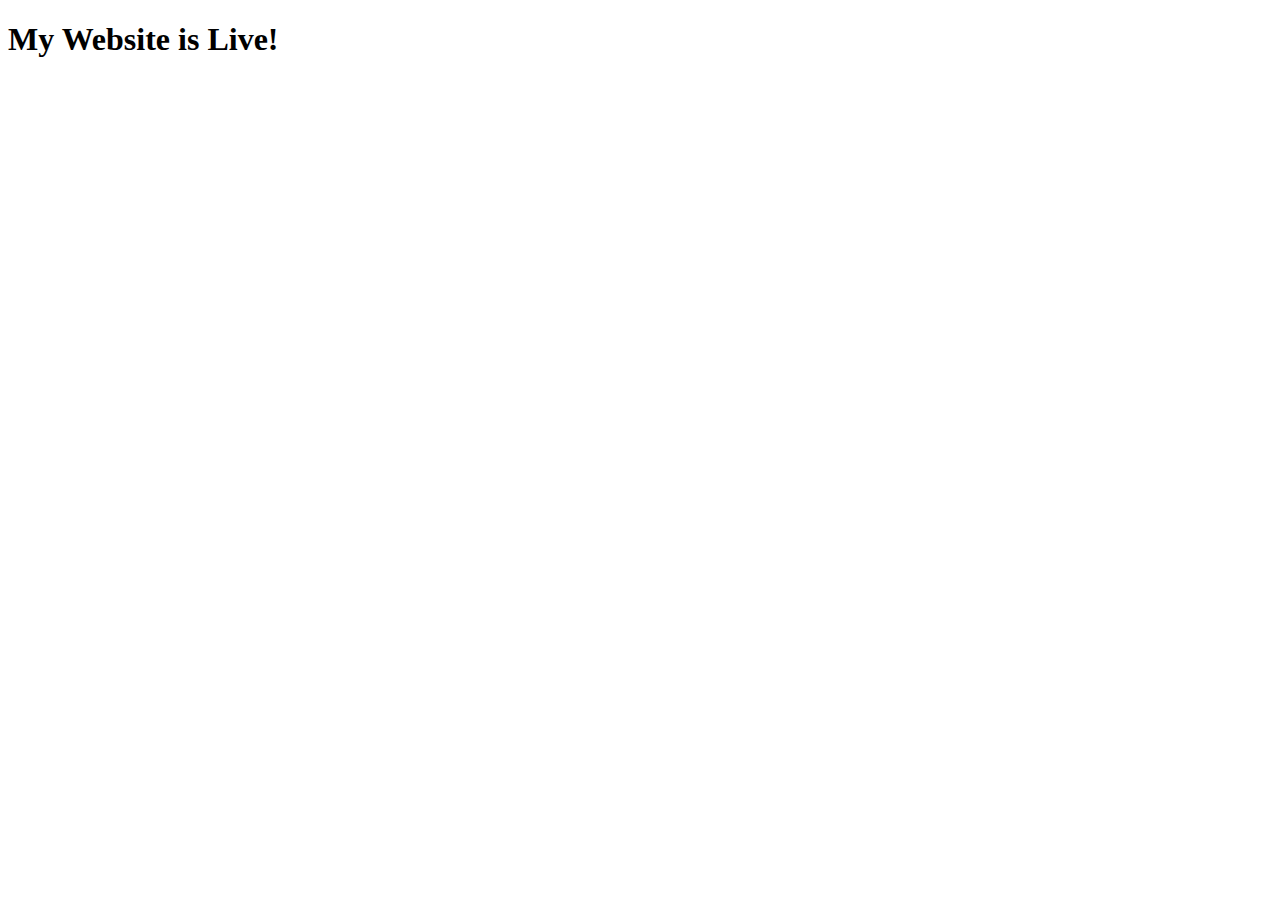
==== index.html @ e42d1bb1 "Added index.html" ====
<!DOCTYPE html>
<html lang="en">
  <head>
    <meta charset="UTF-8" />
    <meta name="viewport" content="width=device-width, initial-scale=1.0" />
    <title>Document</title>
  </head>
  <body>
    <h1>My Website is Live!</h1>
  </body>
</html>
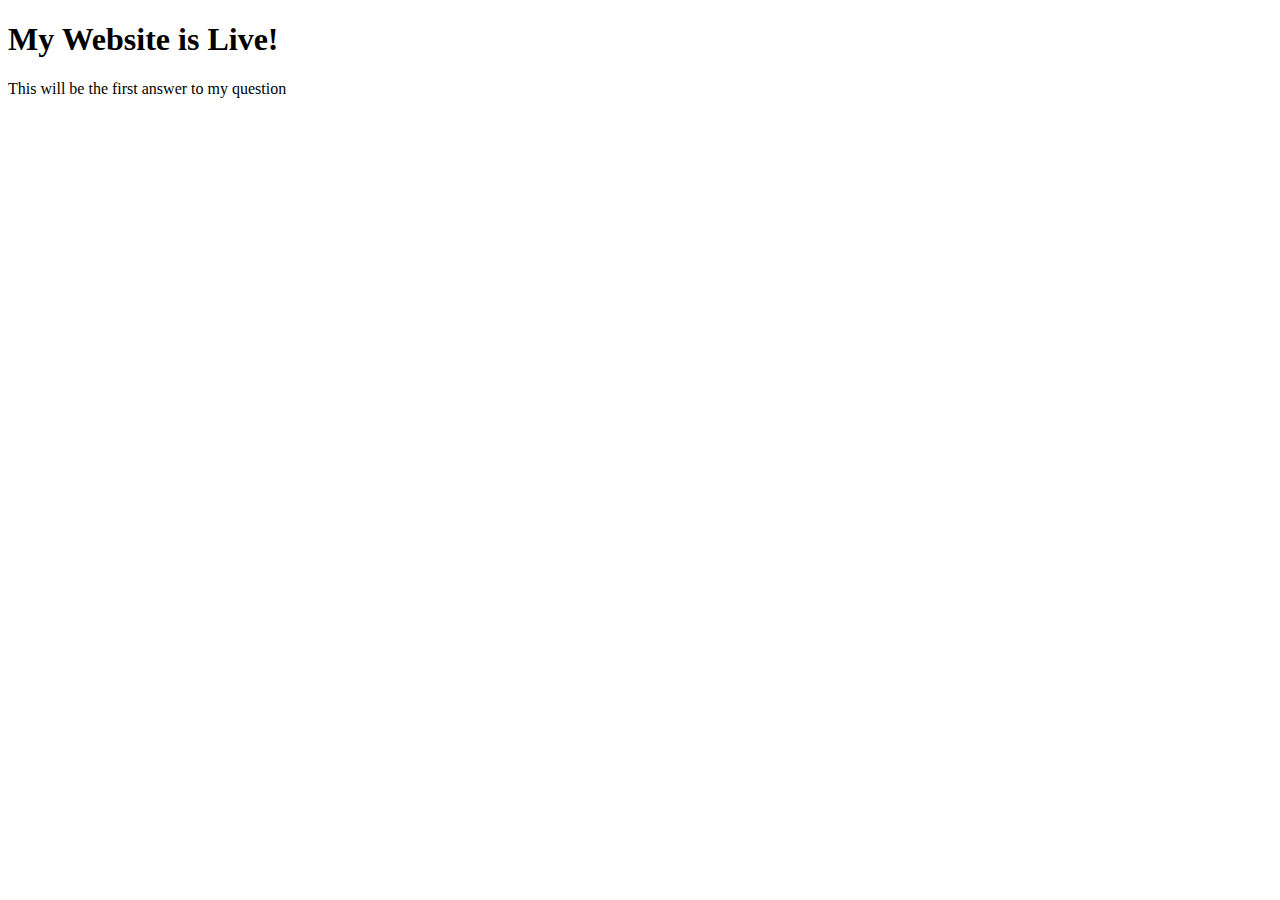
==== commit ebffd010: "Class 3 test" ====
--- a/index.html
+++ b/index.html
@@ -7,5 +7,6 @@
   </head>
   <body>
     <h1>My Website is Live!</h1>
+    <p>This will be the first answer to my question</p>
   </body>
 </html>
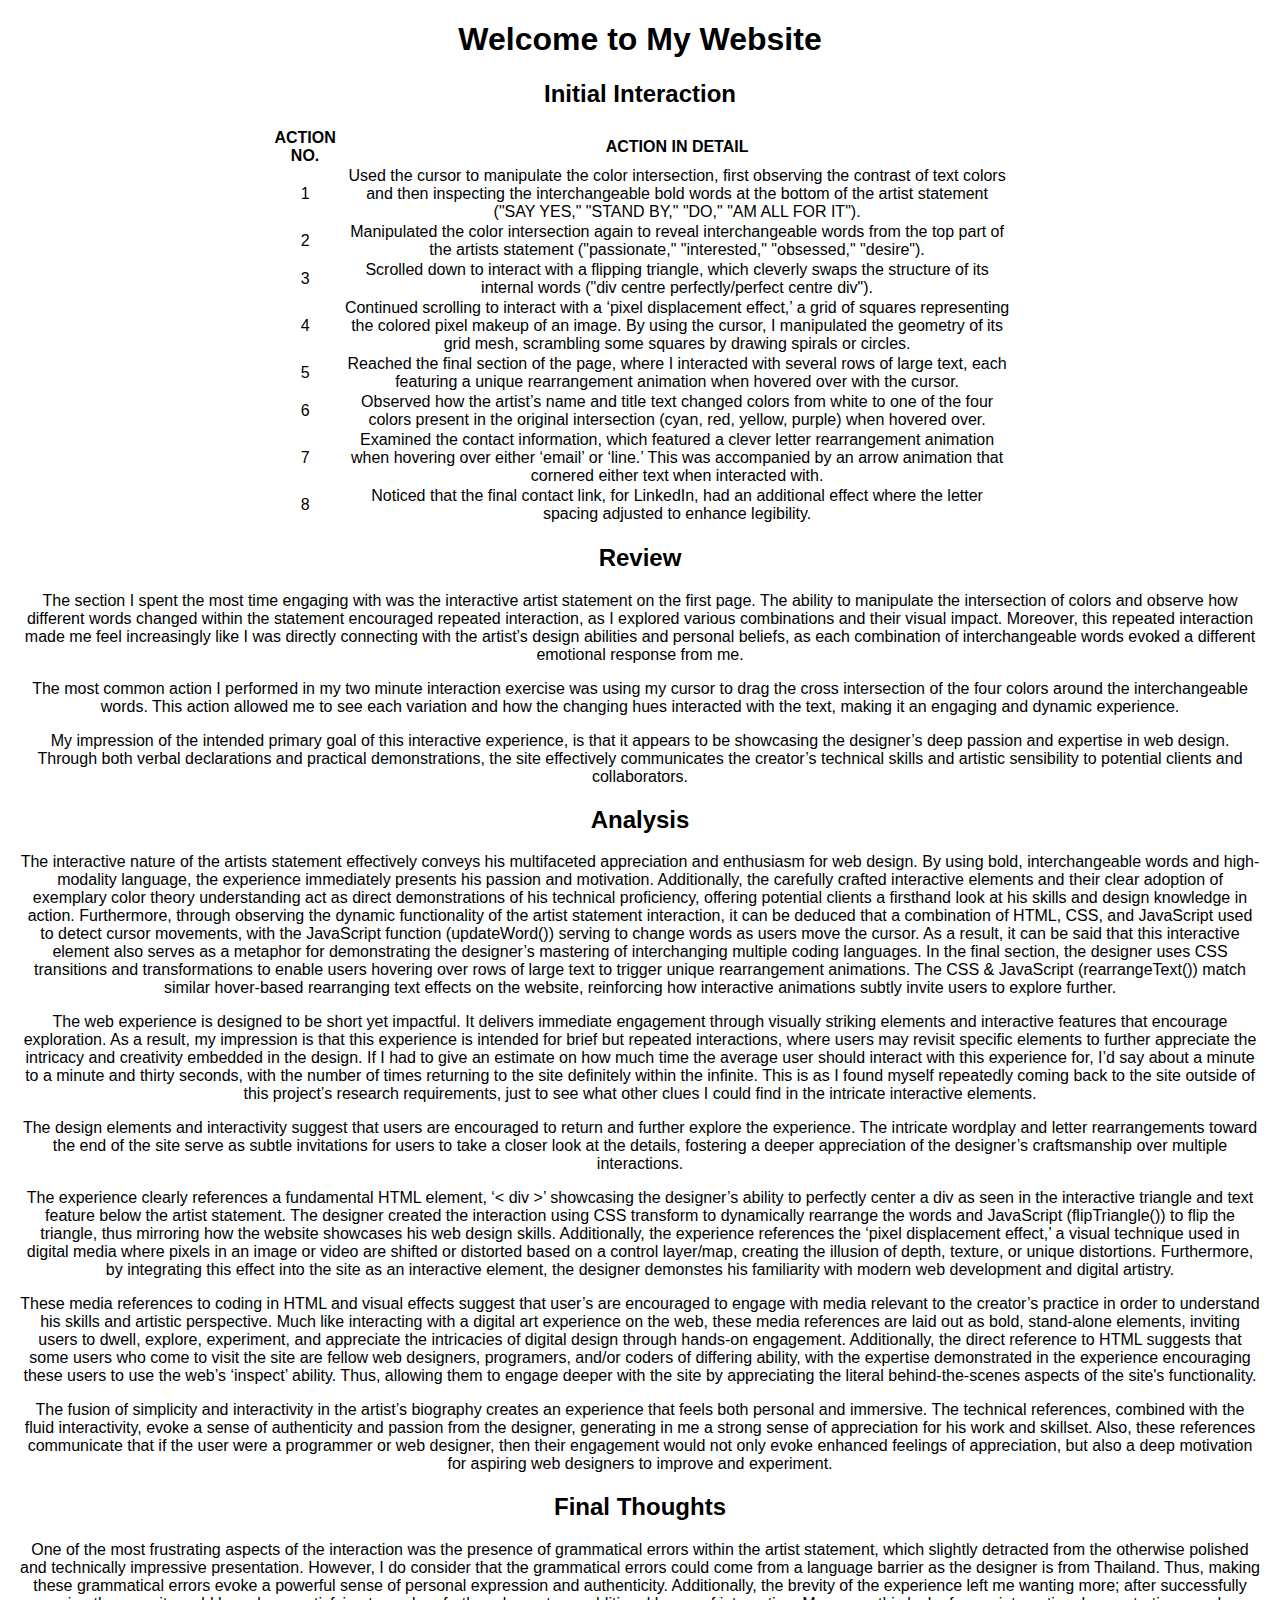
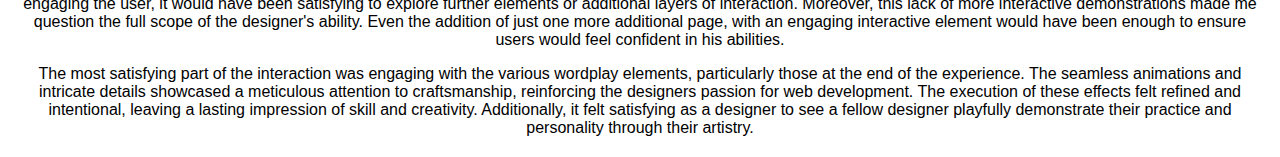
==== commit 109fec7a: "Building and filling in fundamental html structure for my website" ====
--- a/index.html
+++ b/index.html
@@ -1,12 +1,277 @@
+<!-- MAIN PAGE WITH CENTRED TITLE ONLY -->
+
 <!DOCTYPE html>
 <html lang="en">
   <head>
     <meta charset="UTF-8" />
     <meta name="viewport" content="width=device-width, initial-scale=1.0" />
     <title>Document</title>
-  </head>
-  <body>
-    <h1>My Website is Live!</h1>
-    <p>This will be the first answer to my question</p>
-  </body>
-</html>
+    <link rel="stylesheet" href="styles.css" />
+  </head>
+  <body>
+    <div class="center">
+      <h1>Welcome to My Website</h1>
+    </div>
+  </body>
+</html>
+
+<!-- 2ND PAGE WITH 2X9 COLLUM DETAILING THE INITIAL 2 MINUTE INTERACTION WITH THE EXPERIENCE -->
+
+<html>
+  <head>
+    <meta charset="UTF-8" />
+    <meta name="viewport" content="width=device-width, initial-scale=1.0" />
+    <title>Table Page</title>
+    <link rel="stylesheet" href="styles.css" />
+  </head>
+  <body>
+    <h2>Initial Interaction</h2>
+    <table>
+      <tr>
+        <th>ACTION NO.</th>
+        <th>ACTION IN DETAIL</th>
+      </tr>
+      <tr>
+        <td>1</td>
+        <td>
+          Used the cursor to manipulate the color intersection, first observing
+          the contrast of text colors and then inspecting the interchangeable
+          bold words at the bottom of the artist statement ("SAY YES," "STAND
+          BY," "DO," "AM ALL FOR IT").
+        </td>
+      </tr>
+      <tr>
+        <td>2</td>
+        <td>
+          Manipulated the color intersection again to reveal interchangeable
+          words from the top part of the artists statement ("passionate,"
+          "interested," "obsessed," "desire").
+        </td>
+      </tr>
+      <tr>
+        <td>3</td>
+        <td>
+          Scrolled down to interact with a flipping triangle, which cleverly
+          swaps the structure of its internal words ("div centre
+          perfectly/perfect centre div").
+        </td>
+      </tr>
+      <tr>
+        <td>4</td>
+        <td>
+          Continued scrolling to interact with a ‘pixel displacement effect,’ a
+          grid of squares representing the colored pixel makeup of an image. By
+          using the cursor, I manipulated the geometry of its grid mesh,
+          scrambling some squares by drawing spirals or circles.
+        </td>
+      </tr>
+      <tr>
+        <td>5</td>
+        <td>
+          Reached the final section of the page, where I interacted with several
+          rows of large text, each featuring a unique rearrangement animation
+          when hovered over with the cursor.
+        </td>
+      </tr>
+      <tr>
+        <td>6</td>
+        <td>
+          Observed how the artist’s name and title text changed colors from
+          white to one of the four colors present in the original intersection
+          (cyan, red, yellow, purple) when hovered over.
+        </td>
+      </tr>
+      <tr>
+        <td>7</td>
+        <td>
+          Examined the contact information, which featured a clever letter
+          rearrangement animation when hovering over either ‘email’ or ‘line.’
+          This was accompanied by an arrow animation that cornered either text
+          when interacted with.
+        </td>
+      </tr>
+      <tr>
+        <td>8</td>
+        <td>
+          Noticed that the final contact link, for LinkedIn, had an additional
+          effect where the letter spacing adjusted to enhance legibility.
+        </td>
+      </tr>
+    </table>
+  </body>
+</html>
+
+<!-- 3RD PAGE DETAILING MY REVIEW OF OMY INITIAL INTERACTION WITH THE WEB EXPERIENCE -->
+
+<html lang="en">
+  <head>
+    <meta charset="UTF-8" />
+    <meta name="viewport" content="width=device-width, initial-scale=1.0" />
+    <title>Page 3</title>
+    <link rel="stylesheet" href="styles.css" />
+  </head>
+  <body>
+    <h2>Review</h2>
+    <p>
+      The section I spent the most time engaging with was the interactive artist
+      statement on the first page. The ability to manipulate the intersection of
+      colors and observe how different words changed within the statement
+      encouraged repeated interaction, as I explored various combinations and
+      their visual impact. Moreover, this repeated interaction made me feel
+      increasingly like I was directly connecting with the artist’s design
+      abilities and personal beliefs, as each combination of interchangeable
+      words evoked a different emotional response from me.
+    </p>
+    <p>
+      The most common action I performed in my two minute interaction exercise
+      was using my cursor to drag the cross intersection of the four colors
+      around the interchangeable words. This action allowed me to see each
+      variation and how the changing hues interacted with the text, making it an
+      engaging and dynamic experience.
+    </p>
+    <p>
+      My impression of the intended primary goal of this interactive experience,
+      is that it appears to be showcasing the designer’s deep passion and
+      expertise in web design. Through both verbal declarations and practical
+      demonstrations, the site effectively communicates the creator’s technical
+      skills and artistic sensibility to potential clients and collaborators.
+    </p>
+  </body>
+</html>
+
+<!-- 4TH PAGE DETAILIING ANALYSIS OF THE WEBSITE -->
+
+<html lang="en">
+  <head>
+    <meta charset="UTF-8" />
+    <meta name="viewport" content="width=device-width, initial-scale=1.0" />
+    <title>Page 4</title>
+    <link rel="stylesheet" href="styles.css" />
+  </head>
+  <body>
+    <h2>Analysis</h2>
+    <p>
+      The interactive nature of the artists statement effectively conveys his
+      multifaceted appreciation and enthusiasm for web design. By using bold,
+      interchangeable words and high-modality language, the experience
+      immediately presents his passion and motivation. Additionally, the
+      carefully crafted interactive elements and their clear adoption of
+      exemplary color theory understanding act as direct demonstrations of his
+      technical proficiency, offering potential clients a firsthand look at his
+      skills and design knowledge in action. Furthermore, through observing the
+      dynamic functionality of the artist statement interaction, it can be
+      deduced that a combination of HTML, CSS, and JavaScript used to detect
+      cursor movements, with the JavaScript function (updateWord()) serving to
+      change words as users move the cursor. As a result, it can be said that
+      this interactive element also serves as a metaphor for demonstrating the
+      designer’s mastering of interchanging multiple coding languages. In the
+      final section, the designer uses CSS transitions and transformations to
+      enable users hovering over rows of large text to trigger unique
+      rearrangement animations. The CSS & JavaScript (rearrangeText()) match
+      similar hover-based rearranging text effects on the website, reinforcing
+      how interactive animations subtly invite users to explore further.
+    </p>
+    <p>
+      The web experience is designed to be short yet impactful. It delivers
+      immediate engagement through visually striking elements and interactive
+      features that encourage exploration. As a result, my impression is that
+      this experience is intended for brief but repeated interactions, where
+      users may revisit specific elements to further appreciate the intricacy
+      and creativity embedded in the design. If I had to give an estimate on how
+      much time the average user should interact with this experience for, I’d
+      say about a minute to a minute and thirty seconds, with the number of
+      times returning to the site definitely within the infinite. This is as I
+      found myself repeatedly coming back to the site outside of this project’s
+      research requirements, just to see what other clues I could find in the
+      intricate interactive elements.
+    </p>
+    <p>
+      The design elements and interactivity suggest that users are encouraged to
+      return and further explore the experience. The intricate wordplay and
+      letter rearrangements toward the end of the site serve as subtle
+      invitations for users to take a closer look at the details, fostering a
+      deeper appreciation of the designer’s craftsmanship over multiple
+      interactions.
+    </p>
+    <p>
+      The experience clearly references a fundamental HTML element, ‘< div >’
+      showcasing the designer’s ability to perfectly center a div as seen in the
+      interactive triangle and text feature below the artist statement. The
+      designer created the interaction using CSS transform to dynamically
+      rearrange the words and JavaScript (flipTriangle()) to flip the triangle,
+      thus mirroring how the website showcases his web design skills.
+      Additionally, the experience references the ‘pixel displacement effect,’ a
+      visual technique used in digital media where pixels in an image or video
+      are shifted or distorted based on a control layer/map, creating the
+      illusion of depth, texture, or unique distortions. Furthermore, by
+      integrating this effect into the site as an interactive element, the
+      designer demonstes his familiarity with modern web development and digital
+      artistry.
+    </p>
+    <p>
+      These media references to coding in HTML and visual effects suggest that
+      user’s are encouraged to engage with media relevant to the creator’s
+      practice in order to understand his skills and artistic perspective. Much
+      like interacting with a digital art experience on the web, these media
+      references are laid out as bold, stand-alone elements, inviting users to
+      dwell, explore, experiment, and appreciate the intricacies of digital
+      design through hands-on engagement. Additionally, the direct reference to
+      HTML suggests that some users who come to visit the site are fellow web
+      designers, programers, and/or coders of differing ability, with the
+      expertise demonstrated in the experience encouraging these users to use
+      the web’s ‘inspect’ ability. Thus, allowing them to engage deeper with the
+      site by appreciating the literal behind-the-scenes aspects of the site's
+      functionality.
+    </p>
+    <p>
+      The fusion of simplicity and interactivity in the artist’s biography
+      creates an experience that feels both personal and immersive. The
+      technical references, combined with the fluid interactivity, evoke a sense
+      of authenticity and passion from the designer, generating in me a strong
+      sense of appreciation for his work and skillset. Also, these references
+      communicate that if the user were a programmer or web designer, then their
+      engagement would not only evoke enhanced feelings of appreciation, but
+      also a deep motivation for aspiring web designers to improve and
+      experiment.
+    </p>
+  </body>
+</html>
+
+<!-- 5TH PAGE WITH FINAL THOUGHTS/CONCLUSION -->
+
+<html lang="en">
+  <head>
+    <meta charset="UTF-8" />
+    <meta name="viewport" content="width=device-width, initial-scale=1.0" />
+    <title>Page 5</title>
+    <link rel="stylesheet" href="styles.css" />
+  </head>
+  <body>
+    <h2>Final Thoughts</h2>
+    <p>
+      One of the most frustrating aspects of the interaction was the presence of
+      grammatical errors within the artist statement, which slightly detracted
+      from the otherwise polished and technically impressive presentation.
+      However, I do consider that the grammatical errors could come from a
+      language barrier as the designer is from Thailand. Thus, making these
+      grammatical errors evoke a powerful sense of personal expression and
+      authenticity. Additionally, the brevity of the experience left me wanting
+      more; after successfully engaging the user, it would have been satisfying
+      to explore further elements or additional layers of interaction. Moreover,
+      this lack of more interactive demonstrations made me question the full
+      scope of the designer's ability. Even the addition of just one more
+      additional page, with an engaging interactive element would have been
+      enough to ensure users would feel confident in his abilities.
+    </p>
+    <p>
+      The most satisfying part of the interaction was engaging with the various
+      wordplay elements, particularly those at the end of the experience. The
+      seamless animations and intricate details showcased a meticulous attention
+      to craftsmanship, reinforcing the designers passion for web development.
+      The execution of these effects felt refined and intentional, leaving a
+      lasting impression of skill and creativity. Additionally, it felt
+      satisfying as a designer to see a fellow designer playfully demonstrate
+      their practice and personality through their artistry.
+    </p>
+  </body>
+</html>
--- a/styles.css
+++ b/styles.css
@@ -0,0 +1,12 @@
+/* TITTLE PAGE */
+body {
+  font-family: Arial, sans-serif;
+  text-align: center;
+  margin: 20px;
+}
+/* PAGE 1 (INITAL INTERACTION) */
+table {
+  width: 60%;
+  margin: 0 auto;
+  border-collapse: collapse;
+}
--- a/styles.css
+++ b/styles.css
@@ -0,0 +1,12 @@
+/* TITTLE PAGE */
+body {
+  font-family: Arial, sans-serif;
+  text-align: center;
+  margin: 20px;
+}
+/* PAGE 1 (INITAL INTERACTION) */
+table {
+  width: 60%;
+  margin: 0 auto;
+  border-collapse: collapse;
+}
--- a/styles.css
+++ b/styles.css
@@ -0,0 +1,12 @@
+/* TITTLE PAGE */
+body {
+  font-family: Arial, sans-serif;
+  text-align: center;
+  margin: 20px;
+}
+/* PAGE 1 (INITAL INTERACTION) */
+table {
+  width: 60%;
+  margin: 0 auto;
+  border-collapse: collapse;
+}
--- a/styles.css
+++ b/styles.css
@@ -0,0 +1,12 @@
+/* TITTLE PAGE */
+body {
+  font-family: Arial, sans-serif;
+  text-align: center;
+  margin: 20px;
+}
+/* PAGE 1 (INITAL INTERACTION) */
+table {
+  width: 60%;
+  margin: 0 auto;
+  border-collapse: collapse;
+}
--- a/styles.css
+++ b/styles.css
@@ -0,0 +1,12 @@
+/* TITTLE PAGE */
+body {
+  font-family: Arial, sans-serif;
+  text-align: center;
+  margin: 20px;
+}
+/* PAGE 1 (INITAL INTERACTION) */
+table {
+  width: 60%;
+  margin: 0 auto;
+  border-collapse: collapse;
+}
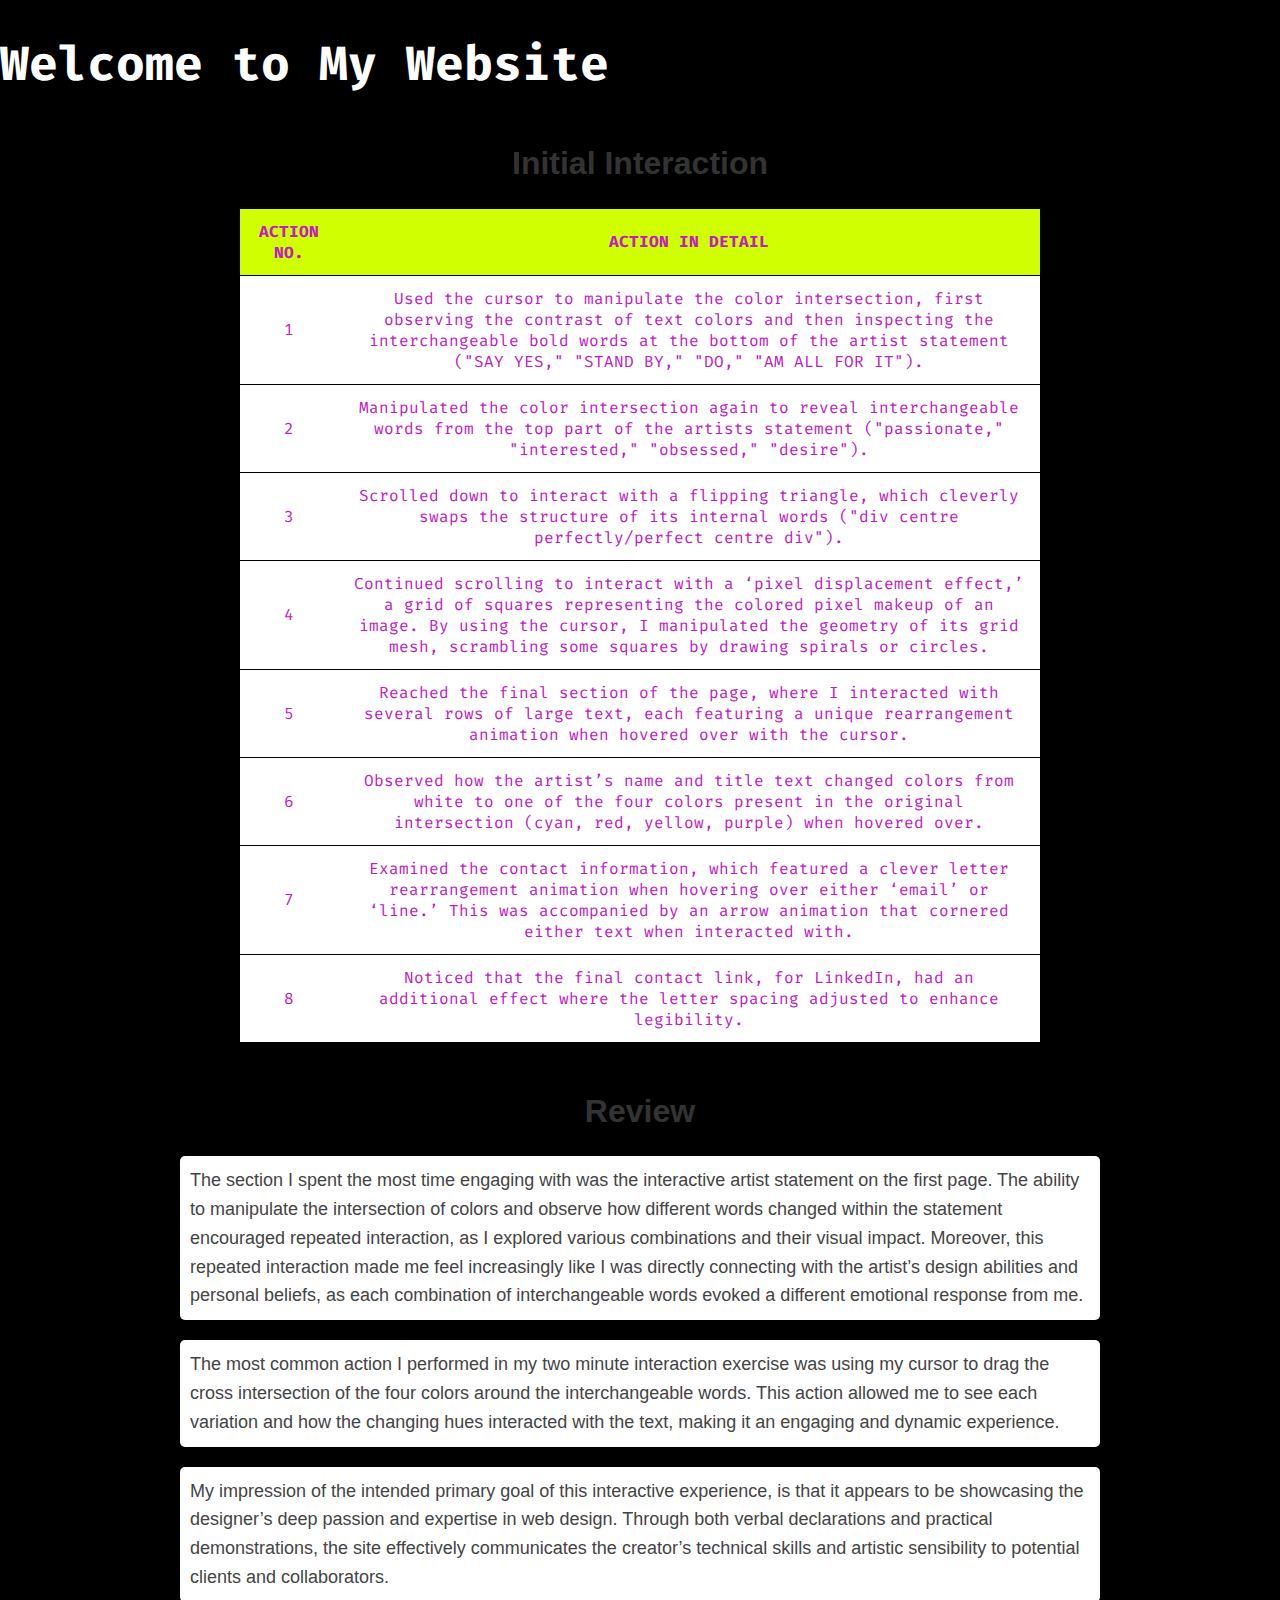
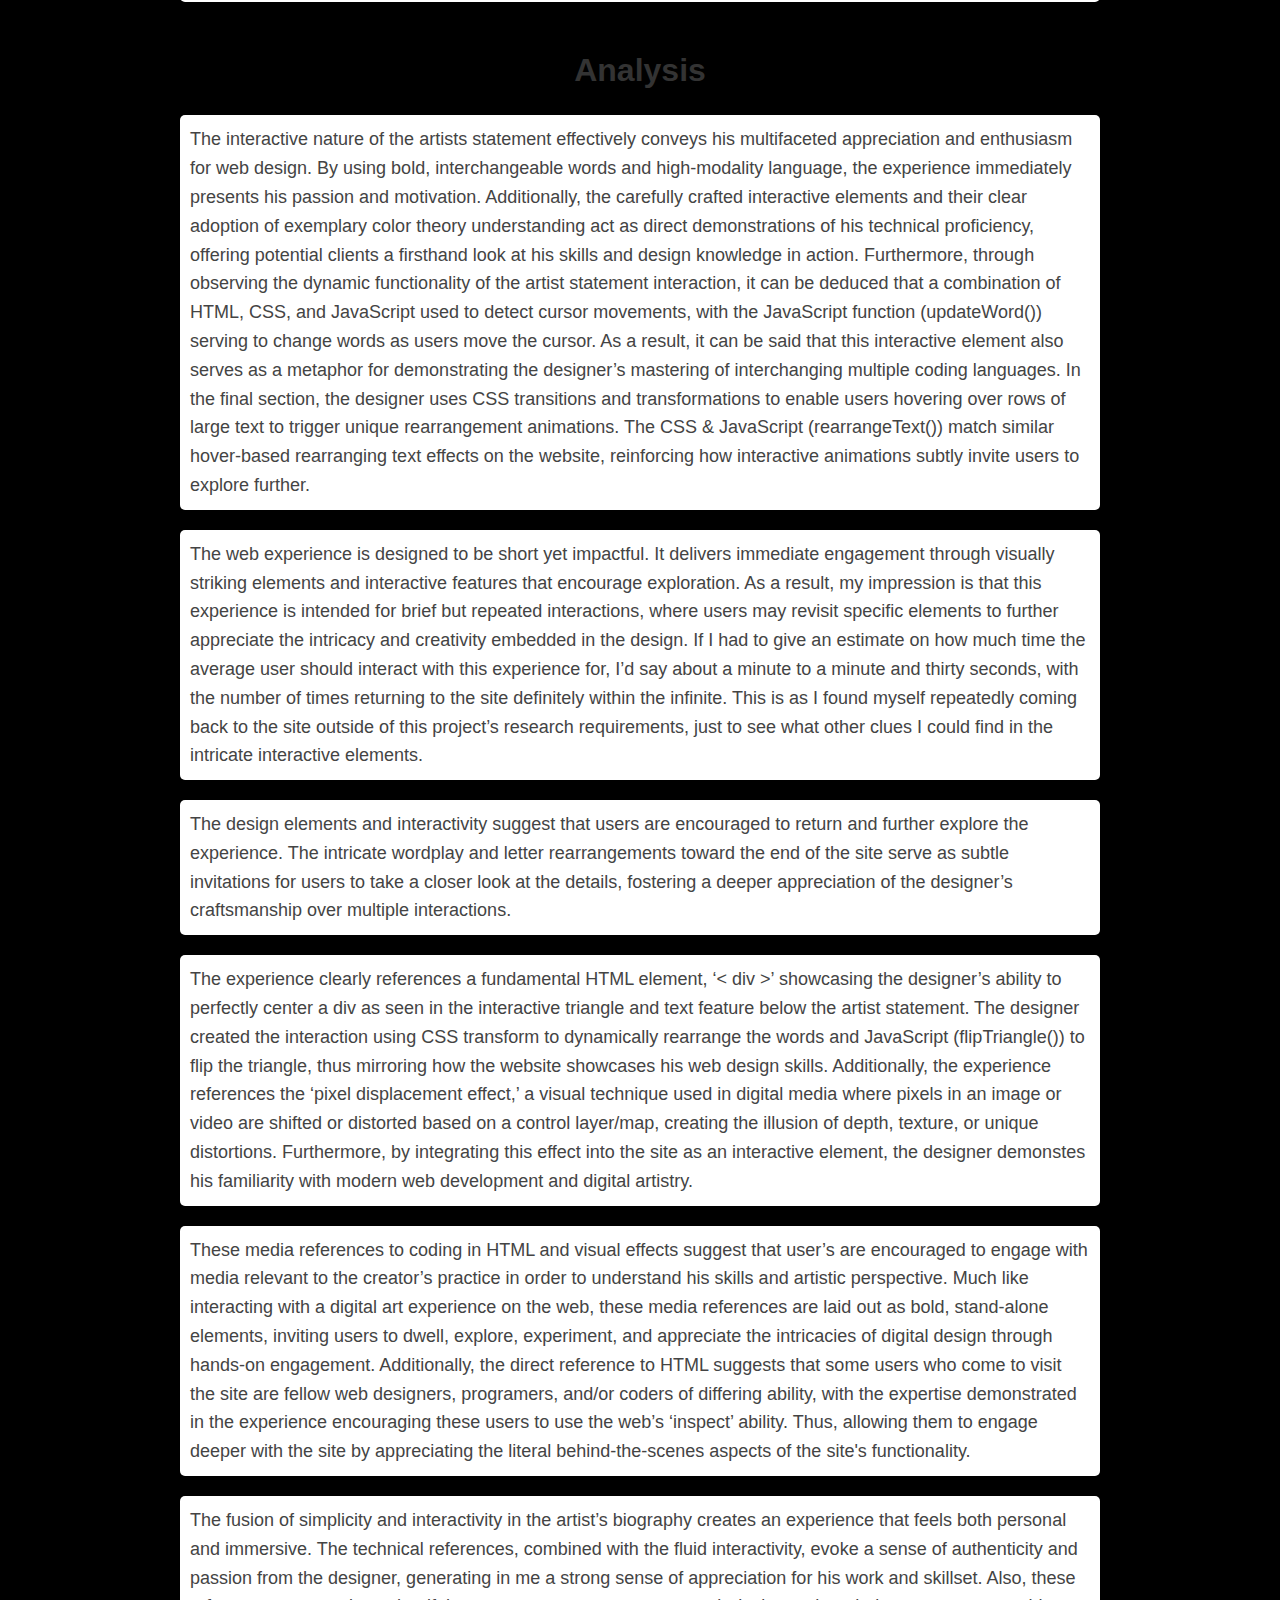
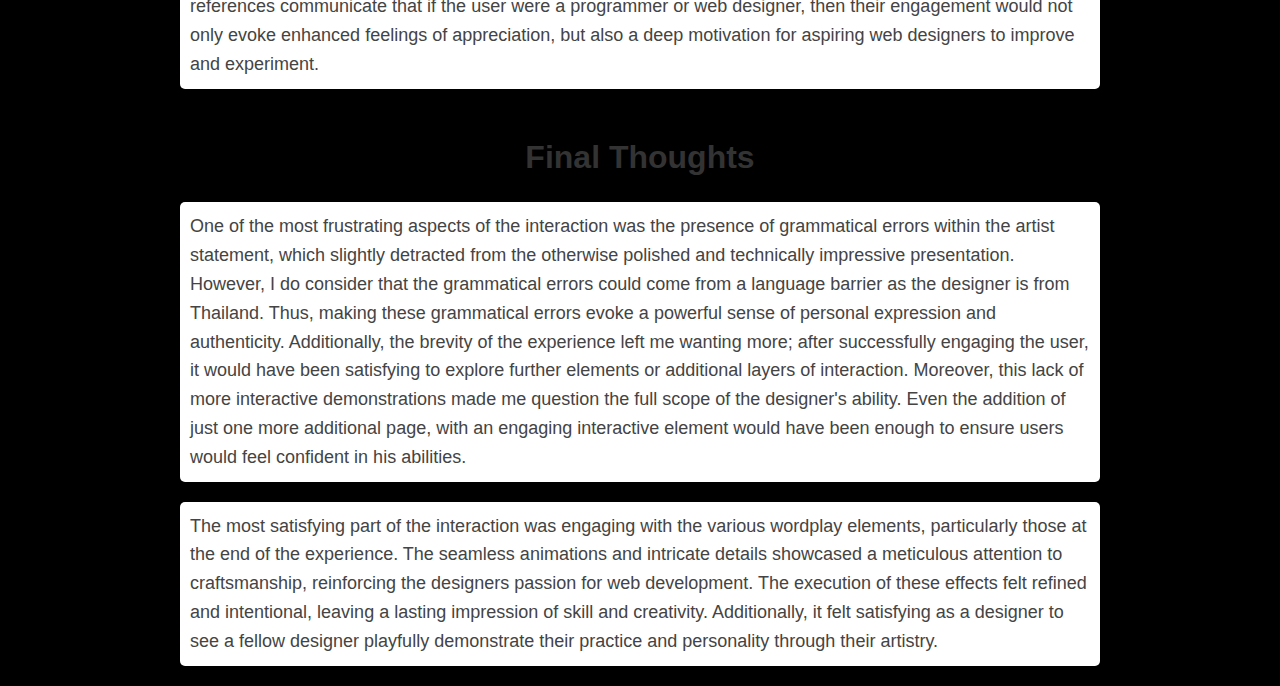
==== commit 58acb726: "Styling attempt session" ====
--- a/index.html
+++ b/index.html
@@ -6,6 +6,12 @@
     <meta charset="UTF-8" />
     <meta name="viewport" content="width=device-width, initial-scale=1.0" />
     <title>Document</title>
+    <link rel="preconnect" href="https://fonts.googleapis.com" />
+    <link rel="preconnect" href="https://fonts.gstatic.com" crossorigin />
+    <link
+      href="https://fonts.googleapis.com/css2?family=Fira+Code:wght@300..700&family=Inter:ital,opsz,wght@0,14..32,100..900;1,14..32,100..900&display=swap"
+      rel="stylesheet"
+    />
     <link rel="stylesheet" href="styles.css" />
   </head>
   <body>
--- a/styles.css
+++ b/styles.css
@@ -1,12 +1,101 @@
-/* TITTLE PAGE */
+/* General Styling */
 body {
-  font-family: Arial, sans-serif;
+  font-family: "Arial", sans-serif;
+  background-color: #000000;
+  margin: 0;
+  padding: 0;
+  color: #bc21bf;
+}
+
+/* Centered TITTLE PAGE styling */
+.center {
+  font-family: "Fira Code", monospace;
+  font-optical-sizing: auto;
+  font-style: normal; /* Adjust space for centered content */
+}
+
+h1 {
+  font-size: 48px;
+  color: #ffffff;
+}
+
+/* Page Layouts */
+
+/* PAGE 1 (Centered Tittle Page) */
+.center h1 {
+  font-size: 48px;
+  color: #ffffff;
+}
+
+/* Page 2 (Table Page) */
+table {
+  width: 90%;
+  max-width: 800px;
+  margin: 20px auto;
+  border-collapse: collapse;
+  background-color: #bd21bf;
+  font-family: "Fira Code";
+  box-shadow: 0 4px 8px rgba(0, 0, 0, 0.1);
+}
+
+th,
+td {
+  padding: 12px 15px;
   text-align: center;
-  margin: 20px;
+  border-bottom: 1px solid #000000;
 }
-/* PAGE 1 (INITAL INTERACTION) */
-table {
-  width: 60%;
-  margin: 0 auto;
-  border-collapse: collapse;
+
+th {
+  background-color: #d0ff01;
+  color: #bd21bf;
 }
+
+td {
+  background-color: #ffffff;
+}
+
+tr:nth-child(even) {
+  background-color: #000000;
+}
+
+/* Page 3, 4, 5 (Text-based Pages with Paragraphs) */
+h2 {
+  text-align: center;
+  color: #333;
+  font-size: 32px;
+  margin-top: 50px;
+}
+
+p {
+  width: 90%;
+  max-width: 900px;
+  margin: 20px auto;
+  line-height: 1.6;
+  font-size: 18px;
+  color: #444;
+  padding: 10px;
+  background-color: #fff;
+  border-radius: 5px;
+  box-shadow: 0 4px 10px rgba(0, 0, 0, 0.1);
+}
+
+/* Footer (for all pages) */
+footer {
+  background-color: #222;
+  color: white;
+  text-align: center;
+  padding: 20px;
+  position: relative;
+  bottom: 0;
+  width: 100%;
+}
+
+footer a {
+  color: white;
+  text-decoration: none;
+  margin: 0 10px;
+}
+
+footer a:hover {
+  color: #0078d4;
+}
--- a/styles.css
+++ b/styles.css
@@ -1,12 +1,101 @@
-/* TITTLE PAGE */
+/* General Styling */
 body {
-  font-family: Arial, sans-serif;
+  font-family: "Arial", sans-serif;
+  background-color: #000000;
+  margin: 0;
+  padding: 0;
+  color: #bc21bf;
+}
+
+/* Centered TITTLE PAGE styling */
+.center {
+  font-family: "Fira Code", monospace;
+  font-optical-sizing: auto;
+  font-style: normal; /* Adjust space for centered content */
+}
+
+h1 {
+  font-size: 48px;
+  color: #ffffff;
+}
+
+/* Page Layouts */
+
+/* PAGE 1 (Centered Tittle Page) */
+.center h1 {
+  font-size: 48px;
+  color: #ffffff;
+}
+
+/* Page 2 (Table Page) */
+table {
+  width: 90%;
+  max-width: 800px;
+  margin: 20px auto;
+  border-collapse: collapse;
+  background-color: #bd21bf;
+  font-family: "Fira Code";
+  box-shadow: 0 4px 8px rgba(0, 0, 0, 0.1);
+}
+
+th,
+td {
+  padding: 12px 15px;
   text-align: center;
-  margin: 20px;
+  border-bottom: 1px solid #000000;
 }
-/* PAGE 1 (INITAL INTERACTION) */
-table {
-  width: 60%;
-  margin: 0 auto;
-  border-collapse: collapse;
+
+th {
+  background-color: #d0ff01;
+  color: #bd21bf;
 }
+
+td {
+  background-color: #ffffff;
+}
+
+tr:nth-child(even) {
+  background-color: #000000;
+}
+
+/* Page 3, 4, 5 (Text-based Pages with Paragraphs) */
+h2 {
+  text-align: center;
+  color: #333;
+  font-size: 32px;
+  margin-top: 50px;
+}
+
+p {
+  width: 90%;
+  max-width: 900px;
+  margin: 20px auto;
+  line-height: 1.6;
+  font-size: 18px;
+  color: #444;
+  padding: 10px;
+  background-color: #fff;
+  border-radius: 5px;
+  box-shadow: 0 4px 10px rgba(0, 0, 0, 0.1);
+}
+
+/* Footer (for all pages) */
+footer {
+  background-color: #222;
+  color: white;
+  text-align: center;
+  padding: 20px;
+  position: relative;
+  bottom: 0;
+  width: 100%;
+}
+
+footer a {
+  color: white;
+  text-decoration: none;
+  margin: 0 10px;
+}
+
+footer a:hover {
+  color: #0078d4;
+}
--- a/styles.css
+++ b/styles.css
@@ -1,12 +1,101 @@
-/* TITTLE PAGE */
+/* General Styling */
 body {
-  font-family: Arial, sans-serif;
+  font-family: "Arial", sans-serif;
+  background-color: #000000;
+  margin: 0;
+  padding: 0;
+  color: #bc21bf;
+}
+
+/* Centered TITTLE PAGE styling */
+.center {
+  font-family: "Fira Code", monospace;
+  font-optical-sizing: auto;
+  font-style: normal; /* Adjust space for centered content */
+}
+
+h1 {
+  font-size: 48px;
+  color: #ffffff;
+}
+
+/* Page Layouts */
+
+/* PAGE 1 (Centered Tittle Page) */
+.center h1 {
+  font-size: 48px;
+  color: #ffffff;
+}
+
+/* Page 2 (Table Page) */
+table {
+  width: 90%;
+  max-width: 800px;
+  margin: 20px auto;
+  border-collapse: collapse;
+  background-color: #bd21bf;
+  font-family: "Fira Code";
+  box-shadow: 0 4px 8px rgba(0, 0, 0, 0.1);
+}
+
+th,
+td {
+  padding: 12px 15px;
   text-align: center;
-  margin: 20px;
+  border-bottom: 1px solid #000000;
 }
-/* PAGE 1 (INITAL INTERACTION) */
-table {
-  width: 60%;
-  margin: 0 auto;
-  border-collapse: collapse;
+
+th {
+  background-color: #d0ff01;
+  color: #bd21bf;
 }
+
+td {
+  background-color: #ffffff;
+}
+
+tr:nth-child(even) {
+  background-color: #000000;
+}
+
+/* Page 3, 4, 5 (Text-based Pages with Paragraphs) */
+h2 {
+  text-align: center;
+  color: #333;
+  font-size: 32px;
+  margin-top: 50px;
+}
+
+p {
+  width: 90%;
+  max-width: 900px;
+  margin: 20px auto;
+  line-height: 1.6;
+  font-size: 18px;
+  color: #444;
+  padding: 10px;
+  background-color: #fff;
+  border-radius: 5px;
+  box-shadow: 0 4px 10px rgba(0, 0, 0, 0.1);
+}
+
+/* Footer (for all pages) */
+footer {
+  background-color: #222;
+  color: white;
+  text-align: center;
+  padding: 20px;
+  position: relative;
+  bottom: 0;
+  width: 100%;
+}
+
+footer a {
+  color: white;
+  text-decoration: none;
+  margin: 0 10px;
+}
+
+footer a:hover {
+  color: #0078d4;
+}
--- a/styles.css
+++ b/styles.css
@@ -1,12 +1,101 @@
-/* TITTLE PAGE */
+/* General Styling */
 body {
-  font-family: Arial, sans-serif;
+  font-family: "Arial", sans-serif;
+  background-color: #000000;
+  margin: 0;
+  padding: 0;
+  color: #bc21bf;
+}
+
+/* Centered TITTLE PAGE styling */
+.center {
+  font-family: "Fira Code", monospace;
+  font-optical-sizing: auto;
+  font-style: normal; /* Adjust space for centered content */
+}
+
+h1 {
+  font-size: 48px;
+  color: #ffffff;
+}
+
+/* Page Layouts */
+
+/* PAGE 1 (Centered Tittle Page) */
+.center h1 {
+  font-size: 48px;
+  color: #ffffff;
+}
+
+/* Page 2 (Table Page) */
+table {
+  width: 90%;
+  max-width: 800px;
+  margin: 20px auto;
+  border-collapse: collapse;
+  background-color: #bd21bf;
+  font-family: "Fira Code";
+  box-shadow: 0 4px 8px rgba(0, 0, 0, 0.1);
+}
+
+th,
+td {
+  padding: 12px 15px;
   text-align: center;
-  margin: 20px;
+  border-bottom: 1px solid #000000;
 }
-/* PAGE 1 (INITAL INTERACTION) */
-table {
-  width: 60%;
-  margin: 0 auto;
-  border-collapse: collapse;
+
+th {
+  background-color: #d0ff01;
+  color: #bd21bf;
 }
+
+td {
+  background-color: #ffffff;
+}
+
+tr:nth-child(even) {
+  background-color: #000000;
+}
+
+/* Page 3, 4, 5 (Text-based Pages with Paragraphs) */
+h2 {
+  text-align: center;
+  color: #333;
+  font-size: 32px;
+  margin-top: 50px;
+}
+
+p {
+  width: 90%;
+  max-width: 900px;
+  margin: 20px auto;
+  line-height: 1.6;
+  font-size: 18px;
+  color: #444;
+  padding: 10px;
+  background-color: #fff;
+  border-radius: 5px;
+  box-shadow: 0 4px 10px rgba(0, 0, 0, 0.1);
+}
+
+/* Footer (for all pages) */
+footer {
+  background-color: #222;
+  color: white;
+  text-align: center;
+  padding: 20px;
+  position: relative;
+  bottom: 0;
+  width: 100%;
+}
+
+footer a {
+  color: white;
+  text-decoration: none;
+  margin: 0 10px;
+}
+
+footer a:hover {
+  color: #0078d4;
+}
--- a/styles.css
+++ b/styles.css
@@ -1,12 +1,101 @@
-/* TITTLE PAGE */
+/* General Styling */
 body {
-  font-family: Arial, sans-serif;
+  font-family: "Arial", sans-serif;
+  background-color: #000000;
+  margin: 0;
+  padding: 0;
+  color: #bc21bf;
+}
+
+/* Centered TITTLE PAGE styling */
+.center {
+  font-family: "Fira Code", monospace;
+  font-optical-sizing: auto;
+  font-style: normal; /* Adjust space for centered content */
+}
+
+h1 {
+  font-size: 48px;
+  color: #ffffff;
+}
+
+/* Page Layouts */
+
+/* PAGE 1 (Centered Tittle Page) */
+.center h1 {
+  font-size: 48px;
+  color: #ffffff;
+}
+
+/* Page 2 (Table Page) */
+table {
+  width: 90%;
+  max-width: 800px;
+  margin: 20px auto;
+  border-collapse: collapse;
+  background-color: #bd21bf;
+  font-family: "Fira Code";
+  box-shadow: 0 4px 8px rgba(0, 0, 0, 0.1);
+}
+
+th,
+td {
+  padding: 12px 15px;
   text-align: center;
-  margin: 20px;
+  border-bottom: 1px solid #000000;
 }
-/* PAGE 1 (INITAL INTERACTION) */
-table {
-  width: 60%;
-  margin: 0 auto;
-  border-collapse: collapse;
+
+th {
+  background-color: #d0ff01;
+  color: #bd21bf;
 }
+
+td {
+  background-color: #ffffff;
+}
+
+tr:nth-child(even) {
+  background-color: #000000;
+}
+
+/* Page 3, 4, 5 (Text-based Pages with Paragraphs) */
+h2 {
+  text-align: center;
+  color: #333;
+  font-size: 32px;
+  margin-top: 50px;
+}
+
+p {
+  width: 90%;
+  max-width: 900px;
+  margin: 20px auto;
+  line-height: 1.6;
+  font-size: 18px;
+  color: #444;
+  padding: 10px;
+  background-color: #fff;
+  border-radius: 5px;
+  box-shadow: 0 4px 10px rgba(0, 0, 0, 0.1);
+}
+
+/* Footer (for all pages) */
+footer {
+  background-color: #222;
+  color: white;
+  text-align: center;
+  padding: 20px;
+  position: relative;
+  bottom: 0;
+  width: 100%;
+}
+
+footer a {
+  color: white;
+  text-decoration: none;
+  margin: 0 10px;
+}
+
+footer a:hover {
+  color: #0078d4;
+}
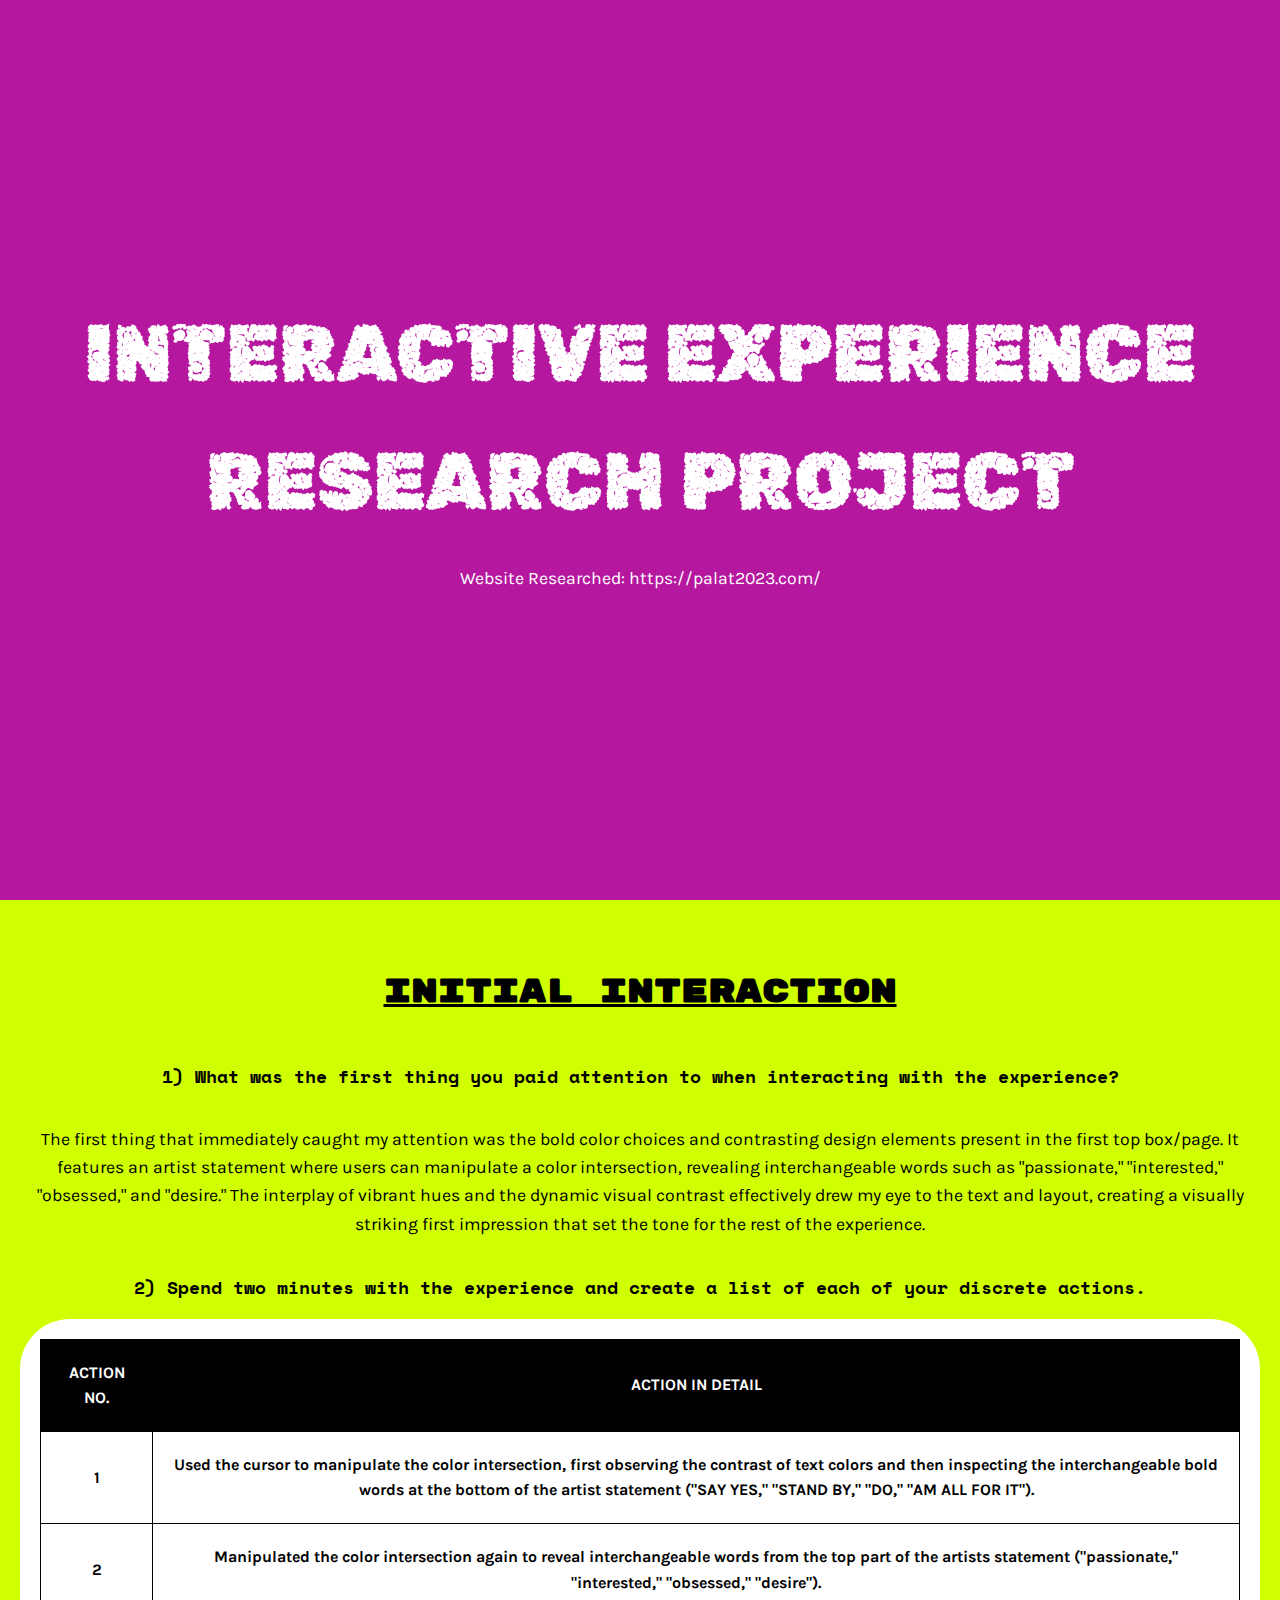
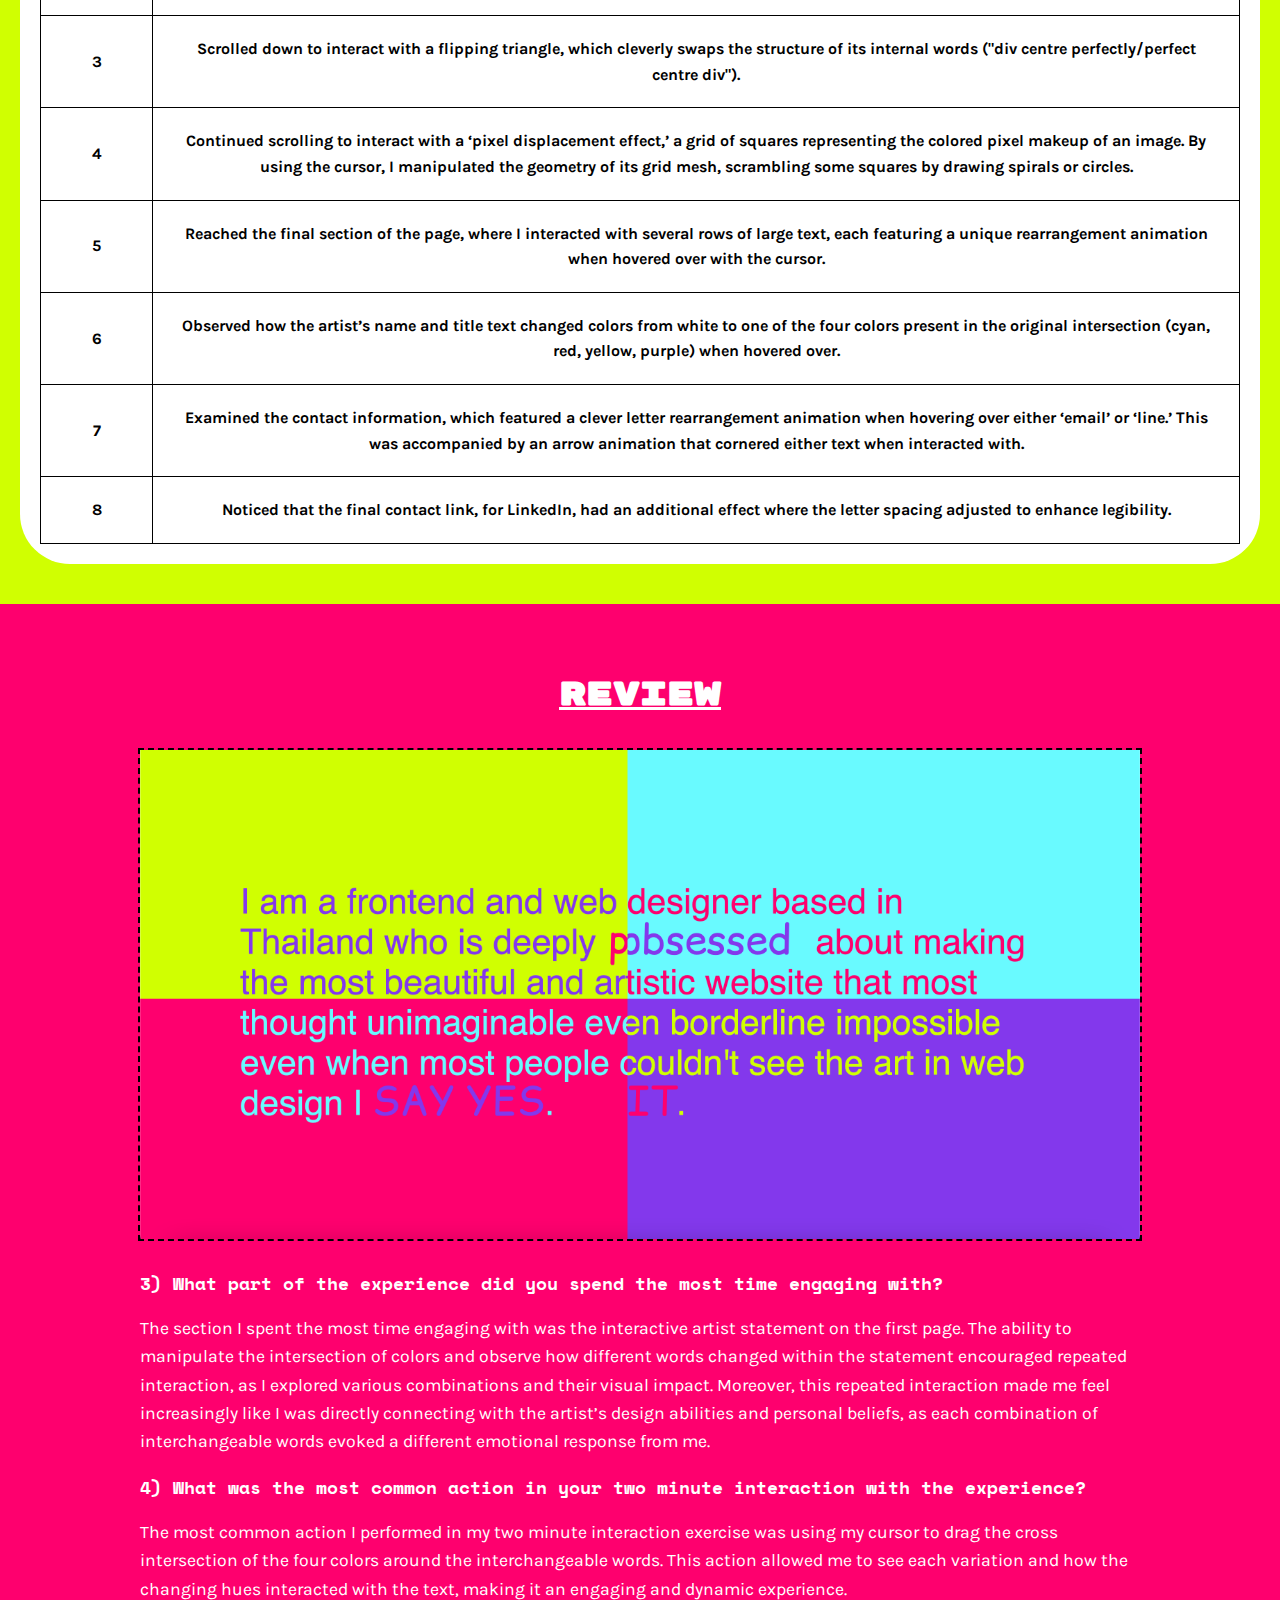
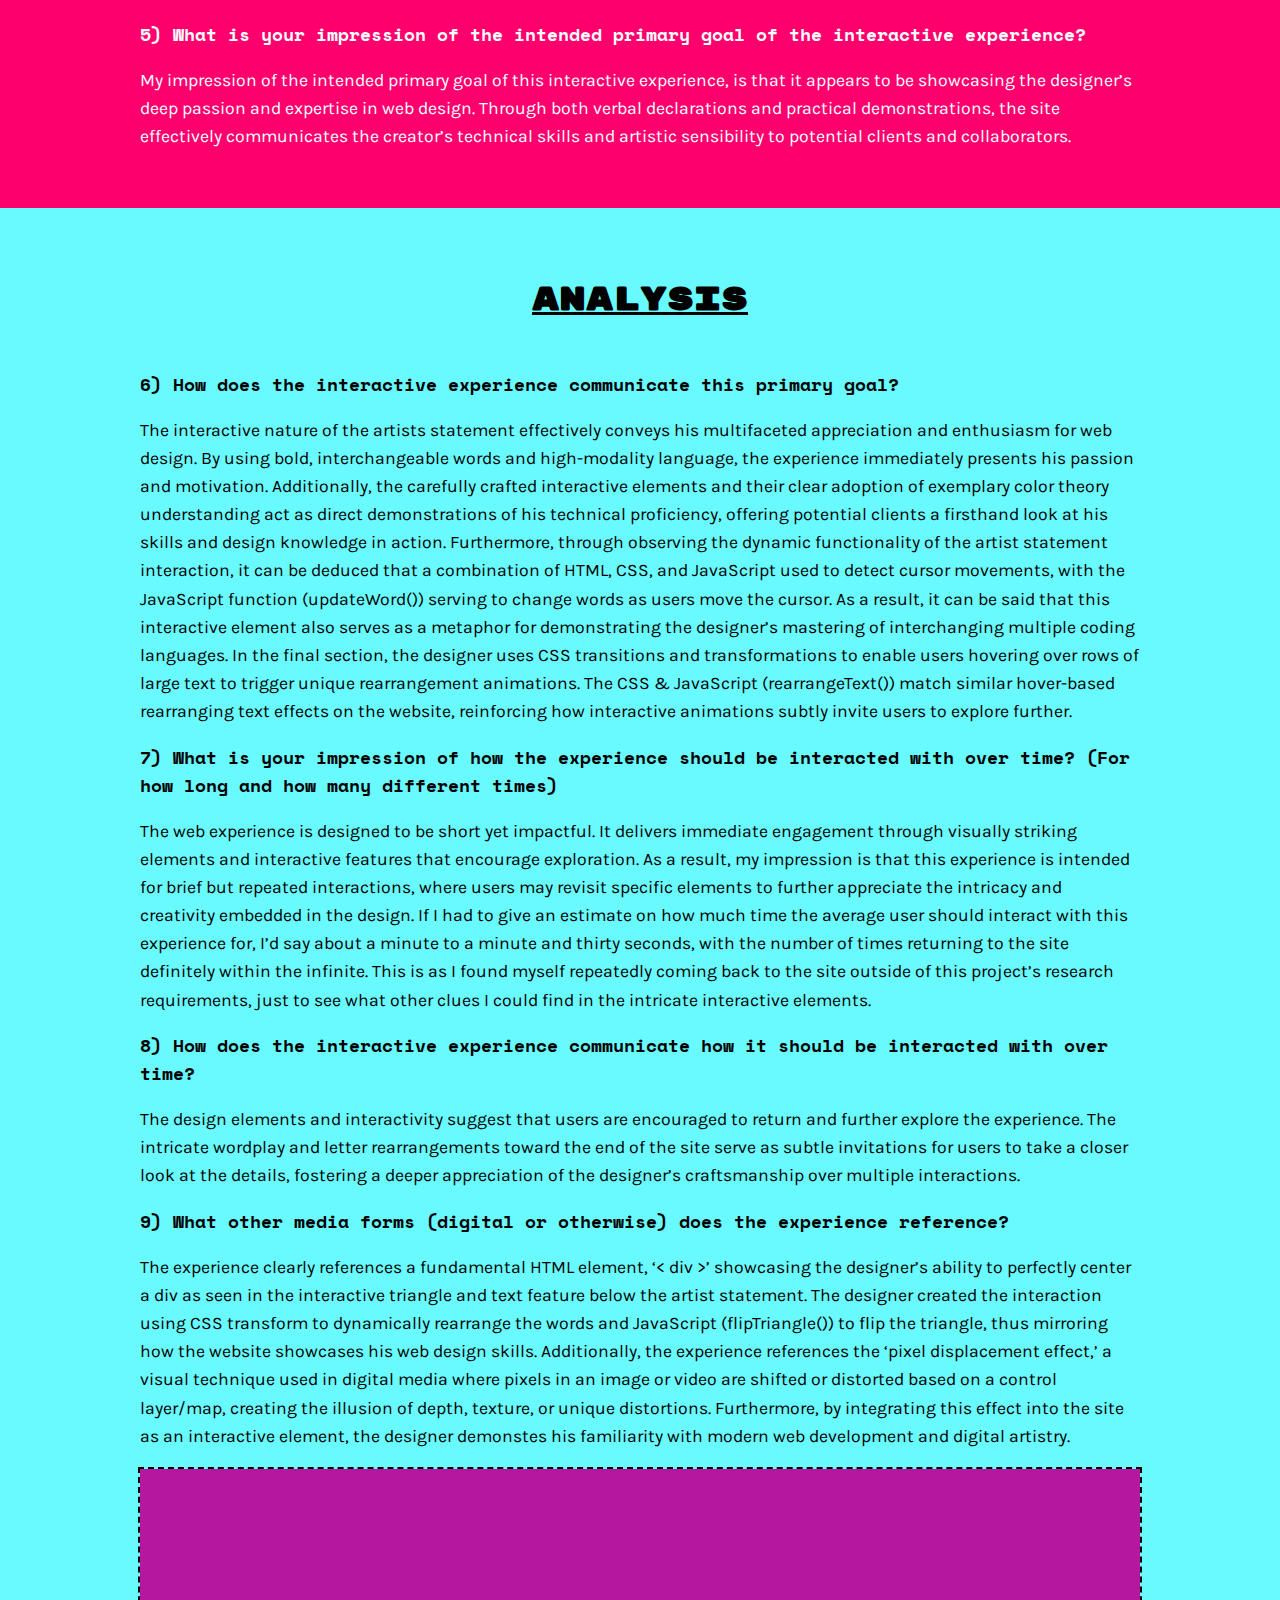
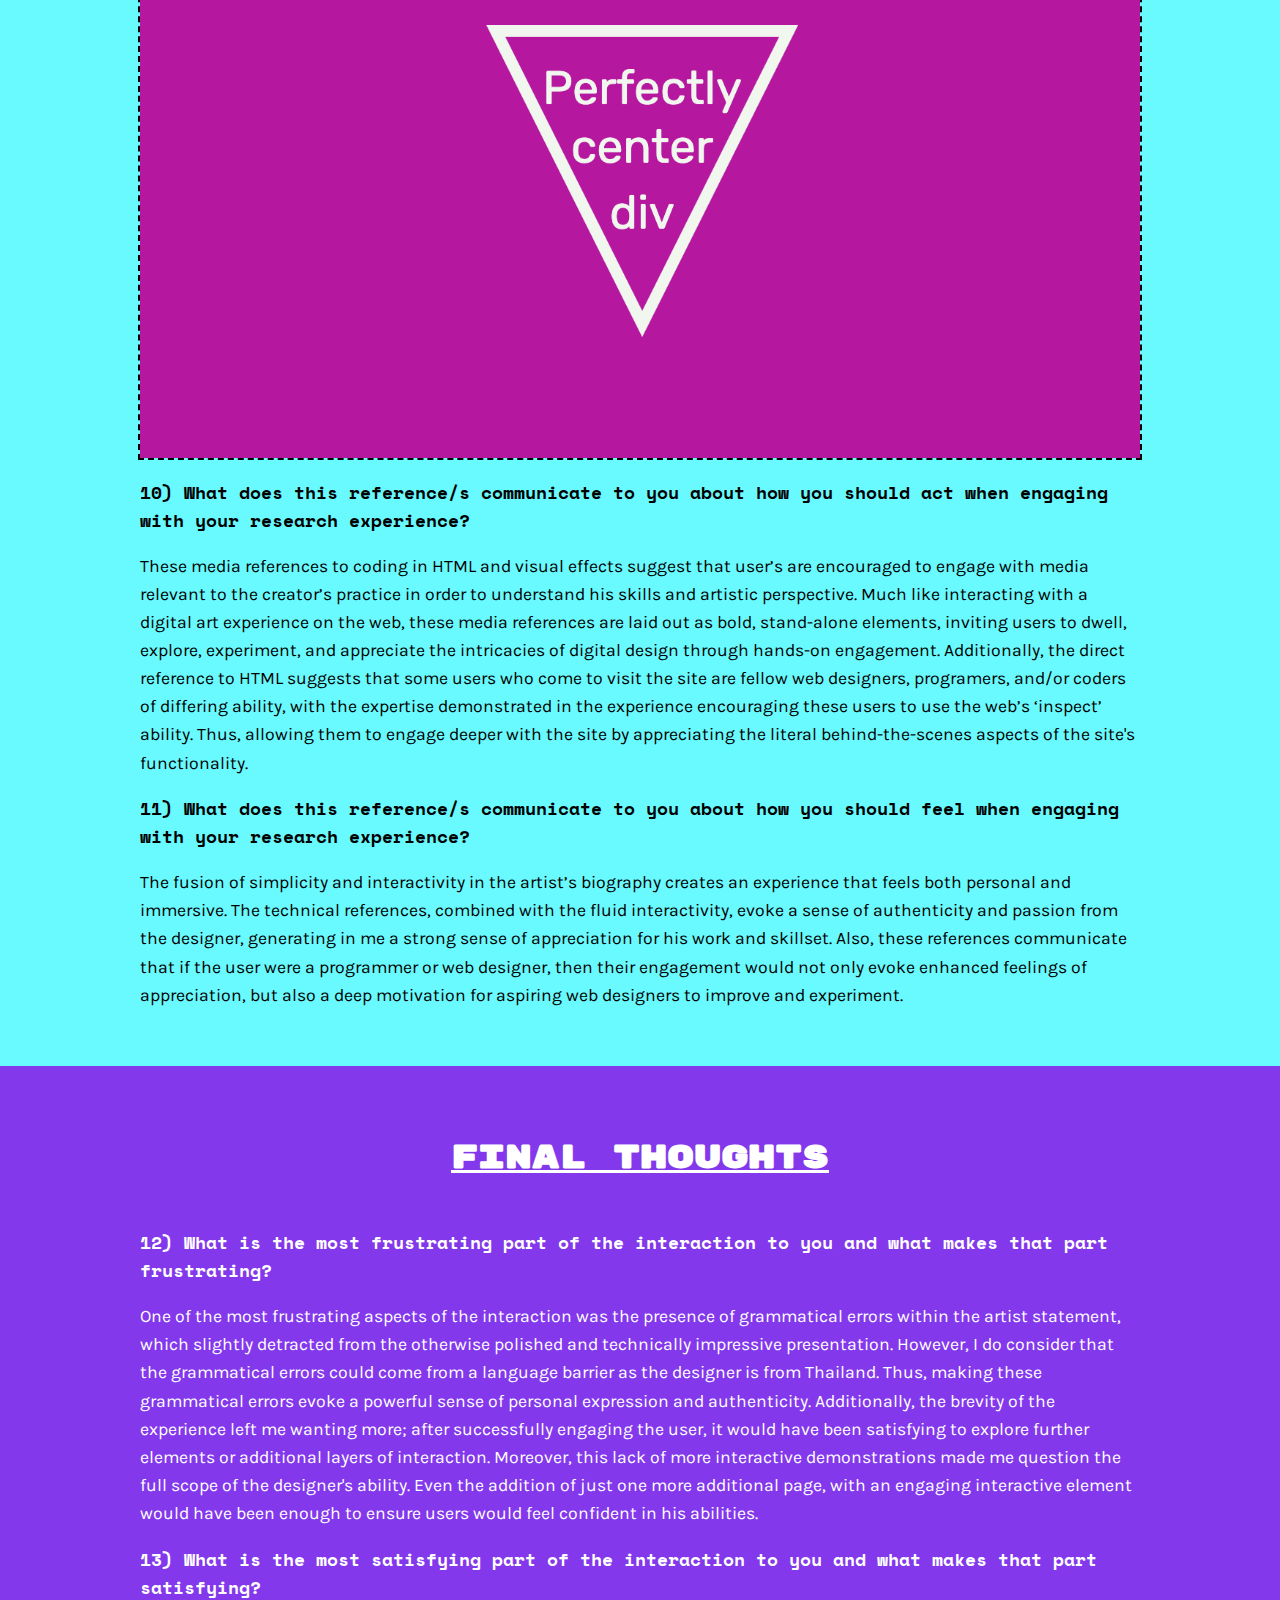
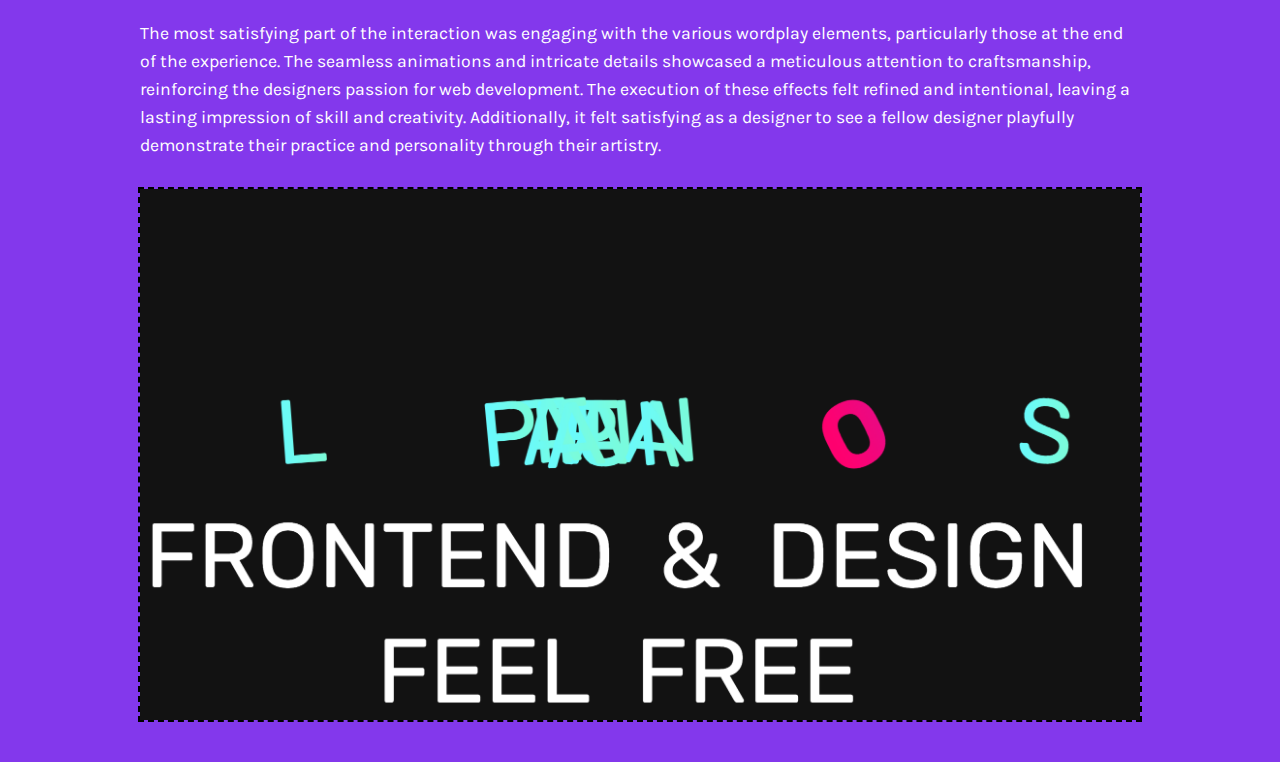
==== commit e34e94f9: "file missing mix" ====
--- a/index.html
+++ b/index.html
@@ -1,283 +1,357 @@
-<!-- MAIN PAGE WITH CENTRED TITLE ONLY -->
-
+<!-- I want to make the theme and layout of my website similar to that of the one I reviewed, while also ensuring that it is self-explanatory -->
 <!DOCTYPE html>
 <html lang="en">
   <head>
     <meta charset="UTF-8" />
     <meta name="viewport" content="width=device-width, initial-scale=1.0" />
     <title>Document</title>
+    <link rel="stylesheet" href="styles.css" />
     <link rel="preconnect" href="https://fonts.googleapis.com" />
     <link rel="preconnect" href="https://fonts.gstatic.com" crossorigin />
     <link
-      href="https://fonts.googleapis.com/css2?family=Fira+Code:wght@300..700&family=Inter:ital,opsz,wght@0,14..32,100..900;1,14..32,100..900&display=swap"
       rel="stylesheet"
+      href="https://fonts.googleapis.com/css2?family=Fira+Code:wght@300..700&family=Inter:ital,opsz,wght@0,14..32,100..900;1,14..32,100..900&family=Rubik+Mono+One&display=swap"
     />
-    <link rel="stylesheet" href="styles.css" />
+    <link
+      rel="stylesheet"
+      href="https://fonts.googleapis.com/css2?family=Rubik+Microbe&display=swap"
+    />
+    <link
+      rel="stylesheet"
+      href="https://fonts.googleapis.com/css2?family=Space+Mono:ital,wght@0,400;0,700;1,400;1,700&display=swap"
+    />
+    <link
+      rel="stylesheet"
+      href="https://fonts.googleapis.com/css2?family=Karla:ital,wght@0,200..800;1,200..800&display=swap"
+    />
   </head>
   <body>
-    <div class="center">
-      <h1>Welcome to My Website</h1>
-    </div>
+    <!-- (Section 1: Main Heading) This section will include a fixed full width/height page with my header centred -->
+    <section class="section-one">
+      <h1 class="main-heading">INTERACTIVE EXPERIENCE RESEARCH PROJECT</h1>
+      <p class="sub-tittle">Website Researched: https://palat2023.com/</p>
+    </section>
+
+    <!-- (Section 2: Table) Using classes to differentiate between headings, sub-headings, and question headings. Thus, allowing me to have further control in their individual styling. -->
+    <section class="section two">
+      <h2 class="sub-heading">Initial Interaction</h2>
+      <h3 class="question-heading">
+        1) What was the first thing you paid attention to when interacting with
+        the experience?
+      </h3>
+      <p>
+        The first thing that immediately caught my attention was the bold color
+        choices and contrasting design elements present in the first top
+        box/page. It features an artist statement where users can manipulate a
+        color intersection, revealing interchangeable words such as
+        "passionate," "interested," "obsessed," and "desire." The interplay of
+        vibrant hues and the dynamic visual contrast effectively drew my eye to
+        the text and layout, creating a visually striking first impression that
+        set the tone for the rest of the experience.
+      </p>
+      <h3 class="question-heading">
+        2) Spend two minutes with the experience and create a list of each of
+        your discrete actions.
+      </h3>
+      <div class="table-container">
+        <table>
+          <tr>
+            <th>ACTION NO.</th>
+            <th>ACTION IN DETAIL</th>
+          </tr>
+          <tr>
+            <td>1</td>
+            <td>
+              Used the cursor to manipulate the color intersection, first
+              observing the contrast of text colors and then inspecting the
+              interchangeable bold words at the bottom of the artist statement
+              ("SAY YES," "STAND BY," "DO," "AM ALL FOR IT").
+            </td>
+          </tr>
+          <tr>
+            <td>2</td>
+            <td>
+              Manipulated the color intersection again to reveal interchangeable
+              words from the top part of the artists statement ("passionate,"
+              "interested," "obsessed," "desire").
+            </td>
+          </tr>
+          <tr>
+            <td>3</td>
+            <td>
+              Scrolled down to interact with a flipping triangle, which cleverly
+              swaps the structure of its internal words ("div centre
+              perfectly/perfect centre div").
+            </td>
+          </tr>
+          <tr>
+            <td>4</td>
+            <td>
+              Continued scrolling to interact with a ‘pixel displacement
+              effect,’ a grid of squares representing the colored pixel makeup
+              of an image. By using the cursor, I manipulated the geometry of
+              its grid mesh, scrambling some squares by drawing spirals or
+              circles.
+            </td>
+          </tr>
+          <tr>
+            <td>5</td>
+            <td>
+              Reached the final section of the page, where I interacted with
+              several rows of large text, each featuring a unique rearrangement
+              animation when hovered over with the cursor.
+            </td>
+          </tr>
+          <tr>
+            <td>6</td>
+            <td>
+              Observed how the artist’s name and title text changed colors from
+              white to one of the four colors present in the original
+              intersection (cyan, red, yellow, purple) when hovered over.
+            </td>
+          </tr>
+          <tr>
+            <td>7</td>
+            <td>
+              Examined the contact information, which featured a clever letter
+              rearrangement animation when hovering over either ‘email’ or
+              ‘line.’ This was accompanied by an arrow animation that cornered
+              either text when interacted with.
+            </td>
+          </tr>
+          <tr>
+            <td>8</td>
+            <td>
+              Noticed that the final contact link, for LinkedIn, had an
+              additional effect where the letter spacing adjusted to enhance
+              legibility.
+            </td>
+          </tr>
+        </table>
+      </div>
+    </section>
+
+    <!-- (Section 3: Text with Images) Using a div class for my images and text, allows me to format content with images easily -->
+    <section class="section three">
+      <h2 class="sub-heading">Review</h2>
+      <div class="content1">
+        <div class="image-side">
+          <img src="images/color_intersection_sc.png" alt="Description" />
+        </div>
+        <div class="text-side">
+          <h3 class="question-heading">
+            3) What part of the experience did you spend the most time engaging
+            with?
+          </h3>
+          <p>
+            The section I spent the most time engaging with was the interactive
+            artist statement on the first page. The ability to manipulate the
+            intersection of colors and observe how different words changed
+            within the statement encouraged repeated interaction, as I explored
+            various combinations and their visual impact. Moreover, this
+            repeated interaction made me feel increasingly like I was directly
+            connecting with the artist’s design abilities and personal beliefs,
+            as each combination of interchangeable words evoked a different
+            emotional response from me.
+          </p>
+          <h3 class="question-heading">
+            4) What was the most common action in your two minute interaction
+            with the experience?
+          </h3>
+          <p>
+            The most common action I performed in my two minute interaction
+            exercise was using my cursor to drag the cross intersection of the
+            four colors around the interchangeable words. This action allowed me
+            to see each variation and how the changing hues interacted with the
+            text, making it an engaging and dynamic experience.
+          </p>
+          <h3 class="question-heading">
+            5) What is your impression of the intended primary goal of the
+            interactive experience?
+          </h3>
+          <p>
+            My impression of the intended primary goal of this interactive
+            experience, is that it appears to be showcasing the designer’s deep
+            passion and expertise in web design. Through both verbal
+            declarations and practical demonstrations, the site effectively
+            communicates the creator’s technical skills and artistic sensibility
+            to potential clients and collaborators.
+          </p>
+        </div>
+      </div>
+    </section>
+
+    <!-- (Section 4: Text with Images) Repeating the previous process for the last two sections, but changing the order of divs for text and the image classes, thus I can manipulate an image's location without breaking up all the text formatting -->
+    <section class="section four">
+      <h2 class="sub-heading">Analysis</h2>
+      <div class="content1">
+        <div class="text-side">
+          <h3 class="question-heading">
+            6) How does the interactive experience communicate this primary
+            goal?
+          </h3>
+          <p>
+            The interactive nature of the artists statement effectively conveys
+            his multifaceted appreciation and enthusiasm for web design. By
+            using bold, interchangeable words and high-modality language, the
+            experience immediately presents his passion and motivation.
+            Additionally, the carefully crafted interactive elements and their
+            clear adoption of exemplary color theory understanding act as direct
+            demonstrations of his technical proficiency, offering potential
+            clients a firsthand look at his skills and design knowledge in
+            action. Furthermore, through observing the dynamic functionality of
+            the artist statement interaction, it can be deduced that a
+            combination of HTML, CSS, and JavaScript used to detect cursor
+            movements, with the JavaScript function (updateWord()) serving to
+            change words as users move the cursor. As a result, it can be said
+            that this interactive element also serves as a metaphor for
+            demonstrating the designer’s mastering of interchanging multiple
+            coding languages. In the final section, the designer uses CSS
+            transitions and transformations to enable users hovering over rows
+            of large text to trigger unique rearrangement animations. The CSS &
+            JavaScript (rearrangeText()) match similar hover-based rearranging
+            text effects on the website, reinforcing how interactive animations
+            subtly invite users to explore further.
+          </p>
+          <h3 class="question-heading">
+            7) What is your impression of how the experience should be
+            interacted with over time? (For how long and how many different
+            times)
+          </h3>
+          <p>
+            The web experience is designed to be short yet impactful. It
+            delivers immediate engagement through visually striking elements and
+            interactive features that encourage exploration. As a result, my
+            impression is that this experience is intended for brief but
+            repeated interactions, where users may revisit specific elements to
+            further appreciate the intricacy and creativity embedded in the
+            design. If I had to give an estimate on how much time the average
+            user should interact with this experience for, I’d say about a
+            minute to a minute and thirty seconds, with the number of times
+            returning to the site definitely within the infinite. This is as I
+            found myself repeatedly coming back to the site outside of this
+            project’s research requirements, just to see what other clues I
+            could find in the intricate interactive elements.
+          </p>
+          <h3 class="question-heading">
+            8) How does the interactive experience communicate how it should be
+            interacted with over time?
+          </h3>
+          <p>
+            The design elements and interactivity suggest that users are
+            encouraged to return and further explore the experience. The
+            intricate wordplay and letter rearrangements toward the end of the
+            site serve as subtle invitations for users to take a closer look at
+            the details, fostering a deeper appreciation of the designer’s
+            craftsmanship over multiple interactions.
+          </p>
+          <h3 class="question-heading">
+            9) What other media forms (digital or otherwise) does the experience
+            reference?
+          </h3>
+          <p>
+            The experience clearly references a fundamental HTML element, ‘< div
+            >’ showcasing the designer’s ability to perfectly center a div as
+            seen in the interactive triangle and text feature below the artist
+            statement. The designer created the interaction using CSS transform
+            to dynamically rearrange the words and JavaScript (flipTriangle())
+            to flip the triangle, thus mirroring how the website showcases his
+            web design skills. Additionally, the experience references the
+            ‘pixel displacement effect,’ a visual technique used in digital
+            media where pixels in an image or video are shifted or distorted
+            based on a control layer/map, creating the illusion of depth,
+            texture, or unique distortions. Furthermore, by integrating this
+            effect into the site as an interactive element, the designer
+            demonstes his familiarity with modern web development and digital
+            artistry.
+          </p>
+          <div class="image-side">
+            <img src="images/centre_div_exmpl_sc.png" alt="Description" />
+          </div>
+          <h3 class="question-heading">
+            10) What does this reference/s communicate to you about how you
+            should act when engaging with your research experience?
+          </h3>
+          <p>
+            These media references to coding in HTML and visual effects suggest
+            that user’s are encouraged to engage with media relevant to the
+            creator’s practice in order to understand his skills and artistic
+            perspective. Much like interacting with a digital art experience on
+            the web, these media references are laid out as bold, stand-alone
+            elements, inviting users to dwell, explore, experiment, and
+            appreciate the intricacies of digital design through hands-on
+            engagement. Additionally, the direct reference to HTML suggests that
+            some users who come to visit the site are fellow web designers,
+            programers, and/or coders of differing ability, with the expertise
+            demonstrated in the experience encouraging these users to use the
+            web’s ‘inspect’ ability. Thus, allowing them to engage deeper with
+            the site by appreciating the literal behind-the-scenes aspects of
+            the site's functionality.
+          </p>
+          <h3 class="question-heading">
+            11) What does this reference/s communicate to you about how you
+            should feel when engaging with your research experience?
+          </h3>
+          <p>
+            The fusion of simplicity and interactivity in the artist’s biography
+            creates an experience that feels both personal and immersive. The
+            technical references, combined with the fluid interactivity, evoke a
+            sense of authenticity and passion from the designer, generating in
+            me a strong sense of appreciation for his work and skillset. Also,
+            these references communicate that if the user were a programmer or
+            web designer, then their engagement would not only evoke enhanced
+            feelings of appreciation, but also a deep motivation for aspiring
+            web designers to improve and experiment.
+          </p>
+        </div>
+      </div>
+    </section>
+
+    <!-- (Section 5: Text with Images) -->
+    <section class="section five">
+      <h2 class="sub-heading">Final Thoughts</h2>
+      <div class="content1">
+        <div class="text-side">
+          <h3 class="question-heading">
+            12) What is the most frustrating part of the interaction to you and
+            what makes that part frustrating?
+          </h3>
+          <p>
+            One of the most frustrating aspects of the interaction was the
+            presence of grammatical errors within the artist statement, which
+            slightly detracted from the otherwise polished and technically
+            impressive presentation. However, I do consider that the grammatical
+            errors could come from a language barrier as the designer is from
+            Thailand. Thus, making these grammatical errors evoke a powerful
+            sense of personal expression and authenticity. Additionally, the
+            brevity of the experience left me wanting more; after successfully
+            engaging the user, it would have been satisfying to explore further
+            elements or additional layers of interaction. Moreover, this lack of
+            more interactive demonstrations made me question the full scope of
+            the designer's ability. Even the addition of just one more
+            additional page, with an engaging interactive element would have
+            been enough to ensure users would feel confident in his abilities.
+          </p>
+          <h3 class="question-heading">
+            13) What is the most satisfying part of the interaction to you and
+            what makes that part satisfying?
+          </h3>
+          <p>
+            The most satisfying part of the interaction was engaging with the
+            various wordplay elements, particularly those at the end of the
+            experience. The seamless animations and intricate details showcased
+            a meticulous attention to craftsmanship, reinforcing the designers
+            passion for web development. The execution of these effects felt
+            refined and intentional, leaving a lasting impression of skill and
+            creativity. Additionally, it felt satisfying as a designer to see a
+            fellow designer playfully demonstrate their practice and personality
+            through their artistry.
+          </p>
+        </div>
+        <div class="image-side">
+          <img src="images/text_rearrange_sc.png" alt="Description" />
+        </div>
+      </div>
+    </section>
   </body>
 </html>
-
-<!-- 2ND PAGE WITH 2X9 COLLUM DETAILING THE INITIAL 2 MINUTE INTERACTION WITH THE EXPERIENCE -->
-
-<html>
-  <head>
-    <meta charset="UTF-8" />
-    <meta name="viewport" content="width=device-width, initial-scale=1.0" />
-    <title>Table Page</title>
-    <link rel="stylesheet" href="styles.css" />
-  </head>
-  <body>
-    <h2>Initial Interaction</h2>
-    <table>
-      <tr>
-        <th>ACTION NO.</th>
-        <th>ACTION IN DETAIL</th>
-      </tr>
-      <tr>
-        <td>1</td>
-        <td>
-          Used the cursor to manipulate the color intersection, first observing
-          the contrast of text colors and then inspecting the interchangeable
-          bold words at the bottom of the artist statement ("SAY YES," "STAND
-          BY," "DO," "AM ALL FOR IT").
-        </td>
-      </tr>
-      <tr>
-        <td>2</td>
-        <td>
-          Manipulated the color intersection again to reveal interchangeable
-          words from the top part of the artists statement ("passionate,"
-          "interested," "obsessed," "desire").
-        </td>
-      </tr>
-      <tr>
-        <td>3</td>
-        <td>
-          Scrolled down to interact with a flipping triangle, which cleverly
-          swaps the structure of its internal words ("div centre
-          perfectly/perfect centre div").
-        </td>
-      </tr>
-      <tr>
-        <td>4</td>
-        <td>
-          Continued scrolling to interact with a ‘pixel displacement effect,’ a
-          grid of squares representing the colored pixel makeup of an image. By
-          using the cursor, I manipulated the geometry of its grid mesh,
-          scrambling some squares by drawing spirals or circles.
-        </td>
-      </tr>
-      <tr>
-        <td>5</td>
-        <td>
-          Reached the final section of the page, where I interacted with several
-          rows of large text, each featuring a unique rearrangement animation
-          when hovered over with the cursor.
-        </td>
-      </tr>
-      <tr>
-        <td>6</td>
-        <td>
-          Observed how the artist’s name and title text changed colors from
-          white to one of the four colors present in the original intersection
-          (cyan, red, yellow, purple) when hovered over.
-        </td>
-      </tr>
-      <tr>
-        <td>7</td>
-        <td>
-          Examined the contact information, which featured a clever letter
-          rearrangement animation when hovering over either ‘email’ or ‘line.’
-          This was accompanied by an arrow animation that cornered either text
-          when interacted with.
-        </td>
-      </tr>
-      <tr>
-        <td>8</td>
-        <td>
-          Noticed that the final contact link, for LinkedIn, had an additional
-          effect where the letter spacing adjusted to enhance legibility.
-        </td>
-      </tr>
-    </table>
-  </body>
-</html>
-
-<!-- 3RD PAGE DETAILING MY REVIEW OF OMY INITIAL INTERACTION WITH THE WEB EXPERIENCE -->
-
-<html lang="en">
-  <head>
-    <meta charset="UTF-8" />
-    <meta name="viewport" content="width=device-width, initial-scale=1.0" />
-    <title>Page 3</title>
-    <link rel="stylesheet" href="styles.css" />
-  </head>
-  <body>
-    <h2>Review</h2>
-    <p>
-      The section I spent the most time engaging with was the interactive artist
-      statement on the first page. The ability to manipulate the intersection of
-      colors and observe how different words changed within the statement
-      encouraged repeated interaction, as I explored various combinations and
-      their visual impact. Moreover, this repeated interaction made me feel
-      increasingly like I was directly connecting with the artist’s design
-      abilities and personal beliefs, as each combination of interchangeable
-      words evoked a different emotional response from me.
-    </p>
-    <p>
-      The most common action I performed in my two minute interaction exercise
-      was using my cursor to drag the cross intersection of the four colors
-      around the interchangeable words. This action allowed me to see each
-      variation and how the changing hues interacted with the text, making it an
-      engaging and dynamic experience.
-    </p>
-    <p>
-      My impression of the intended primary goal of this interactive experience,
-      is that it appears to be showcasing the designer’s deep passion and
-      expertise in web design. Through both verbal declarations and practical
-      demonstrations, the site effectively communicates the creator’s technical
-      skills and artistic sensibility to potential clients and collaborators.
-    </p>
-  </body>
-</html>
-
-<!-- 4TH PAGE DETAILIING ANALYSIS OF THE WEBSITE -->
-
-<html lang="en">
-  <head>
-    <meta charset="UTF-8" />
-    <meta name="viewport" content="width=device-width, initial-scale=1.0" />
-    <title>Page 4</title>
-    <link rel="stylesheet" href="styles.css" />
-  </head>
-  <body>
-    <h2>Analysis</h2>
-    <p>
-      The interactive nature of the artists statement effectively conveys his
-      multifaceted appreciation and enthusiasm for web design. By using bold,
-      interchangeable words and high-modality language, the experience
-      immediately presents his passion and motivation. Additionally, the
-      carefully crafted interactive elements and their clear adoption of
-      exemplary color theory understanding act as direct demonstrations of his
-      technical proficiency, offering potential clients a firsthand look at his
-      skills and design knowledge in action. Furthermore, through observing the
-      dynamic functionality of the artist statement interaction, it can be
-      deduced that a combination of HTML, CSS, and JavaScript used to detect
-      cursor movements, with the JavaScript function (updateWord()) serving to
-      change words as users move the cursor. As a result, it can be said that
-      this interactive element also serves as a metaphor for demonstrating the
-      designer’s mastering of interchanging multiple coding languages. In the
-      final section, the designer uses CSS transitions and transformations to
-      enable users hovering over rows of large text to trigger unique
-      rearrangement animations. The CSS & JavaScript (rearrangeText()) match
-      similar hover-based rearranging text effects on the website, reinforcing
-      how interactive animations subtly invite users to explore further.
-    </p>
-    <p>
-      The web experience is designed to be short yet impactful. It delivers
-      immediate engagement through visually striking elements and interactive
-      features that encourage exploration. As a result, my impression is that
-      this experience is intended for brief but repeated interactions, where
-      users may revisit specific elements to further appreciate the intricacy
-      and creativity embedded in the design. If I had to give an estimate on how
-      much time the average user should interact with this experience for, I’d
-      say about a minute to a minute and thirty seconds, with the number of
-      times returning to the site definitely within the infinite. This is as I
-      found myself repeatedly coming back to the site outside of this project’s
-      research requirements, just to see what other clues I could find in the
-      intricate interactive elements.
-    </p>
-    <p>
-      The design elements and interactivity suggest that users are encouraged to
-      return and further explore the experience. The intricate wordplay and
-      letter rearrangements toward the end of the site serve as subtle
-      invitations for users to take a closer look at the details, fostering a
-      deeper appreciation of the designer’s craftsmanship over multiple
-      interactions.
-    </p>
-    <p>
-      The experience clearly references a fundamental HTML element, ‘< div >’
-      showcasing the designer’s ability to perfectly center a div as seen in the
-      interactive triangle and text feature below the artist statement. The
-      designer created the interaction using CSS transform to dynamically
-      rearrange the words and JavaScript (flipTriangle()) to flip the triangle,
-      thus mirroring how the website showcases his web design skills.
-      Additionally, the experience references the ‘pixel displacement effect,’ a
-      visual technique used in digital media where pixels in an image or video
-      are shifted or distorted based on a control layer/map, creating the
-      illusion of depth, texture, or unique distortions. Furthermore, by
-      integrating this effect into the site as an interactive element, the
-      designer demonstes his familiarity with modern web development and digital
-      artistry.
-    </p>
-    <p>
-      These media references to coding in HTML and visual effects suggest that
-      user’s are encouraged to engage with media relevant to the creator’s
-      practice in order to understand his skills and artistic perspective. Much
-      like interacting with a digital art experience on the web, these media
-      references are laid out as bold, stand-alone elements, inviting users to
-      dwell, explore, experiment, and appreciate the intricacies of digital
-      design through hands-on engagement. Additionally, the direct reference to
-      HTML suggests that some users who come to visit the site are fellow web
-      designers, programers, and/or coders of differing ability, with the
-      expertise demonstrated in the experience encouraging these users to use
-      the web’s ‘inspect’ ability. Thus, allowing them to engage deeper with the
-      site by appreciating the literal behind-the-scenes aspects of the site's
-      functionality.
-    </p>
-    <p>
-      The fusion of simplicity and interactivity in the artist’s biography
-      creates an experience that feels both personal and immersive. The
-      technical references, combined with the fluid interactivity, evoke a sense
-      of authenticity and passion from the designer, generating in me a strong
-      sense of appreciation for his work and skillset. Also, these references
-      communicate that if the user were a programmer or web designer, then their
-      engagement would not only evoke enhanced feelings of appreciation, but
-      also a deep motivation for aspiring web designers to improve and
-      experiment.
-    </p>
-  </body>
-</html>
-
-<!-- 5TH PAGE WITH FINAL THOUGHTS/CONCLUSION -->
-
-<html lang="en">
-  <head>
-    <meta charset="UTF-8" />
-    <meta name="viewport" content="width=device-width, initial-scale=1.0" />
-    <title>Page 5</title>
-    <link rel="stylesheet" href="styles.css" />
-  </head>
-  <body>
-    <h2>Final Thoughts</h2>
-    <p>
-      One of the most frustrating aspects of the interaction was the presence of
-      grammatical errors within the artist statement, which slightly detracted
-      from the otherwise polished and technically impressive presentation.
-      However, I do consider that the grammatical errors could come from a
-      language barrier as the designer is from Thailand. Thus, making these
-      grammatical errors evoke a powerful sense of personal expression and
-      authenticity. Additionally, the brevity of the experience left me wanting
-      more; after successfully engaging the user, it would have been satisfying
-      to explore further elements or additional layers of interaction. Moreover,
-      this lack of more interactive demonstrations made me question the full
-      scope of the designer's ability. Even the addition of just one more
-      additional page, with an engaging interactive element would have been
-      enough to ensure users would feel confident in his abilities.
-    </p>
-    <p>
-      The most satisfying part of the interaction was engaging with the various
-      wordplay elements, particularly those at the end of the experience. The
-      seamless animations and intricate details showcased a meticulous attention
-      to craftsmanship, reinforcing the designers passion for web development.
-      The execution of these effects felt refined and intentional, leaving a
-      lasting impression of skill and creativity. Additionally, it felt
-      satisfying as a designer to see a fellow designer playfully demonstrate
-      their practice and personality through their artistry.
-    </p>
-  </body>
-</html>
--- a/styles.css
+++ b/styles.css
@@ -1,101 +1,238 @@
-/* General Styling */
+/* GENERAL STYLES */
 body {
-  font-family: "Arial", sans-serif;
-  background-color: #000000;
   margin: 0;
   padding: 0;
-  color: #bc21bf;
-}
-
-/* Centered TITTLE PAGE styling */
-.center {
-  font-family: "Fira Code", monospace;
-  font-optical-sizing: auto;
-  font-style: normal; /* Adjust space for centered content */
-}
-
-h1 {
-  font-size: 48px;
+  font-family: "Karla", sans-serif;
+  font-size: 1.1rem;
+  text-align: center;
+  color: white;
+  line-height: 1.6;
+  overflow-x: hidden; /* Used to prevent horizontal scrolling *fix for section 1 formatting* */
+}
+
+html,
+body {
+  width: 100%;
+  height: 100%;
+}
+
+/* SECTION COLOURS & STYLING - using the colour scheme from my reasearch website as inspiration, I divided each section accordingly by colour*/
+.one {
+  background-color: #b5179f;
+}
+.two {
+  background-color: #d0ff01;
+  /* specific text colouring used to fix its contast against the background */
+  color: black;
+}
+.three {
+  background-color: #fe006e;
+}
+.four {
+  background-color: #69faff;
+  /* specific text colouring used to fix its contast against the background */
+  color: black;
+}
+.five {
+  background-color: #8338ec;
+}
+
+.section {
+  /* general section formatting and styling */
+  display: flex;
+  flex-direction: column;
+  justify-content: center;
+  align-items: center;
+  padding: 40px 20px;
+  min-height: 200px;
+  width: 100%;
+  box-sizing: border-box;
+  /* overflow-x used to fix content formatting while ensuring its mobile compatable */
+  overflow-x: hidden;
+}
+
+.section-one {
+  /* specific styling controls for the tittle page */
+  display: flex;
+  flex-direction: column;
+  justify-content: center;
+  align-items: center;
+  height: 100vh;
+  background-color: #b5179f;
+  padding: 50px;
+  box-sizing: border-box;
+  width: 100%;
+  overflow-x: hidden;
+}
+
+.section-one .main-heading {
+  font-family: "Rubik Microbe", system-ui;
+  font-size: 5rem;
+  margin: 0;
+  font-weight: bold;
+  text-align: center;
+}
+/* specific formatting for the heading text and it's subtittle to ensure that they are stacked propperly */
+.section-one .sub-title {
+  text-align: center;
+  font-size: 1.2rem;
   color: #ffffff;
-}
-
-/* Page Layouts */
-
-/* PAGE 1 (Centered Tittle Page) */
-.center h1 {
-  font-size: 48px;
+  margin-top: 10px;
+  display: block;
+  width: 100%;
+}
+
+/* HEADING STYLES - classes allowing for specific styling control on each heading type*/
+.main-heading {
+  font-family: "Rubik Microbe", system-ui;
+  font-size: 5rem;
+  margin: 0 auto;
+  margin-bottom: 10px;
+  font-weight: bold;
+}
+
+.sub-title {
+  text-align: center;
+  font-size: 1.2rem;
   color: #ffffff;
-}
-
-/* Page 2 (Table Page) */
+  margin-top: 10px;
+  display: block;
+}
+
+.sub-heading {
+  font-family: "Rubik Mono One", monospace;
+  font-size: 2rem;
+  font-weight: bold;
+  text-decoration: underline;
+}
+
+.question-heading {
+  font-family: "Space Mono", monospace;
+  font-size: 1.1rem;
+  font-weight: bold;
+}
+
+/* TABLE STYLING - pretty simple table styling with a white container for more clarity/contrast */
+.table-container {
+  background-color: white;
+  padding: 20px;
+  border-radius: 50px;
+}
+
 table {
-  width: 90%;
-  max-width: 800px;
-  margin: 20px auto;
   border-collapse: collapse;
-  background-color: #bd21bf;
-  font-family: "Fira Code";
-  box-shadow: 0 4px 8px rgba(0, 0, 0, 0.1);
-}
-
-th,
-td {
-  padding: 12px 15px;
-  text-align: center;
-  border-bottom: 1px solid #000000;
-}
-
+  width: 100%;
+  color: rgb(0, 0, 0);
+  font-size: 1rem;
+  font-weight: bold;
+}
+
+td,
 th {
-  background-color: #d0ff01;
-  color: #bd21bf;
-}
-
-td {
-  background-color: #ffffff;
-}
-
-tr:nth-child(even) {
-  background-color: #000000;
-}
-
-/* Page 3, 4, 5 (Text-based Pages with Paragraphs) */
-h2 {
-  text-align: center;
-  color: #333;
-  font-size: 32px;
-  margin-top: 50px;
-}
-
-p {
-  width: 90%;
-  max-width: 900px;
-  margin: 20px auto;
-  line-height: 1.6;
-  font-size: 18px;
-  color: #444;
-  padding: 10px;
-  background-color: #fff;
-  border-radius: 5px;
-  box-shadow: 0 4px 10px rgba(0, 0, 0, 0.1);
-}
-
-/* Footer (for all pages) */
-footer {
-  background-color: #222;
+  padding: 20px;
+  border: 1px solid rgb(0, 0, 0);
+}
+
+th {
+  background-color: black;
   color: white;
-  text-align: center;
-  padding: 20px;
-  position: relative;
-  bottom: 0;
-  width: 100%;
-}
-
-footer a {
-  color: white;
-  text-decoration: none;
-  margin: 0 10px;
-}
-
-footer a:hover {
-  color: #0078d4;
-}
+}
+
+/* CONTENT LAYOUT - specifiaclly for formatting the text and images in section 3,4,5 */
+.content1 {
+  display: flex;
+  justify-content: space-between;
+  align-items: flex-start;
+  gap: 10px;
+  max-width: 1000px;
+  margin: 0 auto;
+  text-align: left;
+  flex-wrap: wrap;
+}
+
+.text-side {
+  flex: 1 1 70%;
+}
+
+.image-side {
+  flex: 1 1 35%;
+  display: flex;
+  justify-content: center;
+  align-items: center;
+}
+
+.image-side img {
+  max-width: 100%;
+  height: auto;
+  border: 2px dashed rgb(0, 0, 0);
+  background-color: rgba(255, 255, 255, 0);
+}
+
+/* IMAGE BOX STYLING - initially a placeholder for where the images would go but also used to add a dashed border for the images*/
+.image-box {
+  background-color: white;
+  color: rgb(0, 0, 0);
+  font-size: 1.2rem;
+  font-weight: bold;
+  display: flex;
+  justify-content: center;
+  align-items: center;
+  width: 150px;
+  height: 150px;
+  border: 2px dashed rgb(0, 0, 0);
+}
+
+@media (max-width: 768px) {
+  /* MOBILE STYLES - with some help from ChatGPT to ensure my code is all compatable for web and mobile I added some additional mobile paramteres*/
+
+  body {
+    font-size: 1rem;
+  }
+
+  .section {
+    padding: 20px;
+  }
+
+  .main-heading {
+    font-size: 3rem;
+  }
+
+  .sub-title {
+    font-size: 1rem;
+  }
+
+  /* Adjusting content layout on smaller screens */
+  .content1 {
+    flex-direction: column;
+    text-align: center;
+  }
+
+  .text-side,
+  .image-side {
+    flex: 1 1 100%;
+    text-align: center;
+  }
+
+  .image-side img {
+    width: 80%;
+  }
+
+  /* Adjusting the table layout for small screens */
+  .table-container {
+    padding: 10px;
+  }
+
+  table {
+    font-size: 0.9rem;
+  }
+
+  th,
+  td {
+    padding: 10px;
+  }
+
+  .image-box {
+    width: 120px;
+    height: 120px;
+  }
+}
